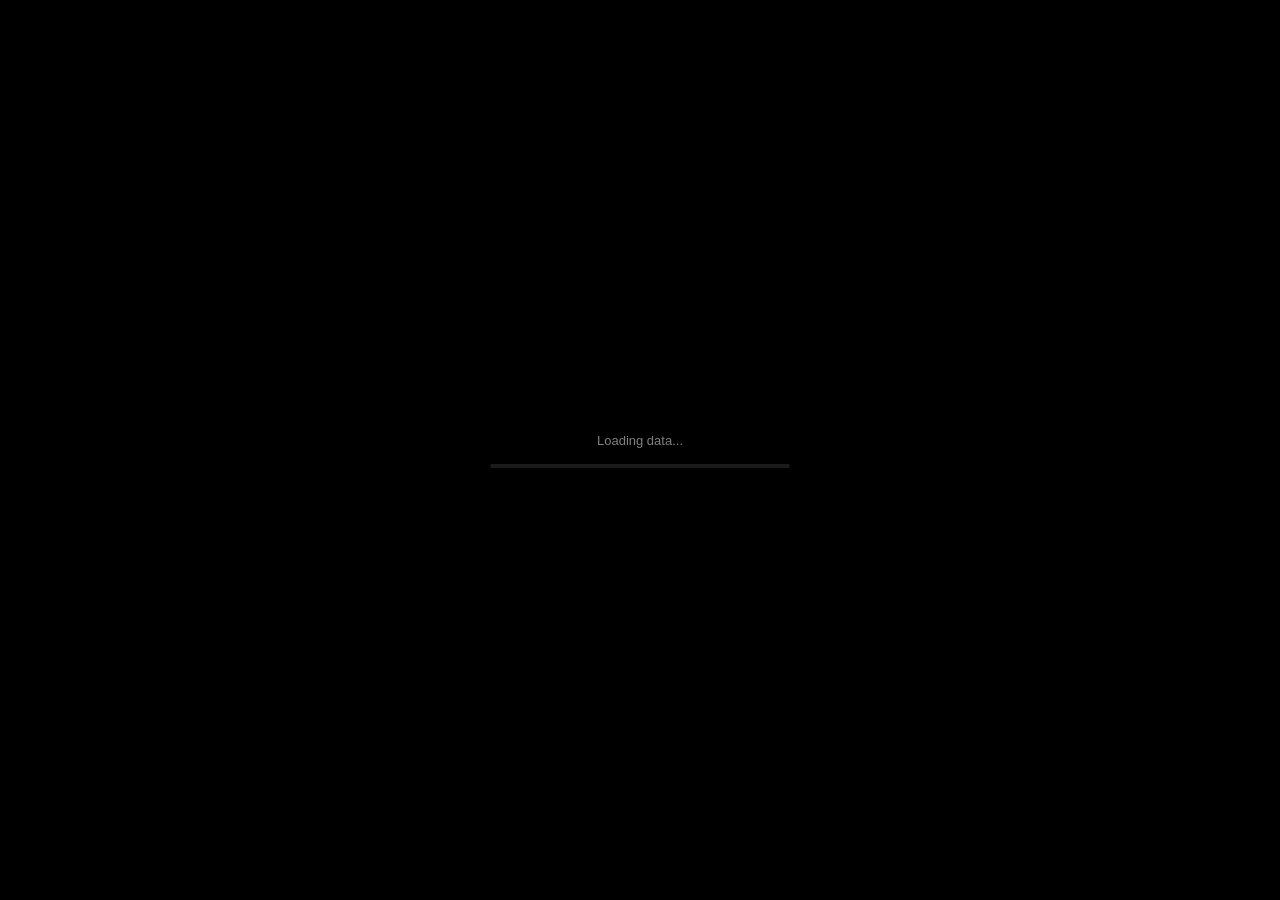
==== viewer/index.html @ 433f6878 "v1.1.0: Time-based playhead, toggle controls, and recording overhaul - Convert frame-based animation" ====
<!DOCTYPE html>
<!--
  Neural scRNAseq Viewer — Three.js WebGL UMAP Warp Visualization
  ================================================================

  PURPOSE
    Interactive 3D viewer for ~45K-cell neural scRNAseq data. Points are rendered
    as additive-blended glowing light sources on black. The UMAP embedding
    continuously warps by interpolating between Procrustes-aligned keyframes
    computed at different n_neighbors values (5..150).

  DATA FILES (loaded via fetch, served by local HTTP server)
    metadata.json    - n_cells, n_frames, nn_labels[], cell_types[], unique_types[],
                       palette{}, gene_names[], metadata_cols{} with per-column:
                       {label, values[], unique[]} for cell_type, seurat_clusters,
                       orig.ident, region, subgroup
    frames.bin       - Float32: nFrames * nCells * 3 (all ping-pong animation frames)
    colors.bin       - Float32: nCells * 3 RGB (original cell_type palette)
    gene_index.json  - {gene: [byte_offset, byte_length]} into expression.bin
    gene_ranks.json  - {gene: rank} sorted by total expression (1=highest)
    expression.bin   - Uint8: 28134 genes * 45386 cells, fetched on demand via
                       HTTP Range requests

  ARCHITECTURE (JS module, ~1100 lines)
    Loading        - Sequential fetch with progress bar
    Scene          - THREE.Scene, PerspectiveCamera, WebGLRenderer (ACESFilmic)
    OrbitControls  - Rotation + zoom only (enablePan=false, target at origin)
    Bloom          - UnrealBloomPass (strength 1.5, radius 0.4, threshold 0.2)
    Trail system   - Render target ping-pong: fade old + composite new via max()
    Point cloud    - BufferGeometry with custom ShaderMaterial:
                     Attributes: position(3), aColor(3), aSize(1)
                     Uniforms: uSize, uBrightness
                     Blending: Additive, transparent, no depth write
                     Fragment: radial falloff with pow(1-d*d, 1.5)
    Color system   - activeColors[] computed from activeColorCol + palette
                     Overridden by gene expression colormap/brightness mode
                     Legend toggles hide categories (size=0)
                     Filter checkboxes hide cells per any metadata column
    Gene overlay   - On-demand Range fetch, cached. Three modes:
                     size (scale points), colormap (viridis/magma/plasma/inferno LUT),
                     intensity (dim base colors). Scaling: linear/log/quantile +
                     intensity gamma slider. Colorbar shown for colormap mode
    Autocomplete   - Matches sorted by expression rank from gene_ranks.json
                     Shows rank annotation like "#42/28134"
    Animation      - Master timeline with configurable loop duration (seconds).
                     All loopable behaviors (morph, 360, gradient) derive state
                     from normalized timeline position (0–1). Speed multiplier
                     scales timeline advancement.
    Morph toggle   - Toggleable n_neighbors keyframe animation synced to timeline
    360 rotation   - Toggleable Rodrigues rotation around camera's current up vector
    Recording      - Time-based with configurable FPS (24/30/60/120).
                     Frame export (PNG zip) or WebM. Resolution override.
                     Auto-stops after N loops of the master timeline.

  UI LAYOUT
    Top center     - n_neighbors label
    Left panel     - "scAnimator / v1.1.0" header, then:
                     Color By dropdown, Filter section (column selector + checkboxes),
                     Gene Expression (autocomplete + mapping + colormap selectors),
                     Sliders: brightness, bloom, point size, trail length
    Right          - Legend (click to toggle categories)
    Bottom center  - Two-row control bar:
                     Row 1: Play/Pause, time playhead slider, time display, speed
                     Row 2: Morph toggle, 360 toggle | FPS, duration, loops |
                            Square, Legend, format, resolution, Record
    Bottom right   - Reset view, Hide UI, Fullscreen, FPS counter

  KNOWN QUIRKS
    - build_viewer.py has an EMBEDDED copy of this HTML that may be stale.
      This file (viewer/index.html) is the canonical live version.
    - gene_ranks.json is generated by a separate one-off script, not build_viewer.py
-->
<html lang="en">
<head>
<meta charset="utf-8">
<title>Neural scRNAseq - UMAP Warp</title>
<style>
  * { margin: 0; padding: 0; box-sizing: border-box; }
  body { background: #000; overflow: hidden; font-family: 'Segoe UI', sans-serif; color: #fff; }
  canvas { display: block; }

  #loading {
    position: fixed; inset: 0; background: #000; display: flex;
    align-items: center; justify-content: center; z-index: 999;
    flex-direction: column; gap: 16px;
  }
  #loading .bar { width: 300px; height: 4px; background: rgba(255,255,255,0.1); border-radius: 2px; }
  #loading .fill { height: 100%; background: #888; border-radius: 2px; width: 0%; transition: width 0.3s; }
  #loading .msg { font-size: 13px; opacity: 0.5; }

  #param-label {
    position: absolute; top: 12px; left: 50%; transform: translateX(-50%);
    font-size: 14px; opacity: 0.6; z-index: 10; pointer-events: none;
    letter-spacing: 0.5px;
  }

  #panel {
    position: absolute; top: 16px; left: 24px; z-index: 10;
    background: rgba(255,255,255,0.05);
    border: 1px solid rgba(255,255,255,0.1);
    border-radius: 8px;
    padding: 16px 20px;
    min-width: 240px;
    max-height: calc(100vh - 80px);
    overflow-y: auto;
    pointer-events: auto;
  }
  #panel h3 {
    font-size: 15px; font-weight: 600;
    letter-spacing: 1.5px; opacity: 0.7; margin-bottom: 2px;
  }
  #panel .panel-subtitle {
    font-size: 12px; opacity: 0.25; letter-spacing: 1px; margin-bottom: 12px;
  }
  .panel-group { margin-bottom: 12px; }
  .panel-group:last-child { margin-bottom: 0; }
  .panel-group-header {
    display: flex; align-items: center; justify-content: space-between;
    cursor: pointer; user-select: none; padding: 4px 0;
    border-bottom: 1px solid rgba(255,255,255,0.25); margin-bottom: 8px;
  }
  .panel-group-header:hover { opacity: 0.9; }
  .panel-group-title {
    font-size: 11px; opacity: 0.5; text-transform: uppercase;
    letter-spacing: 1px;
  }
  .panel-group-arrow {
    font-size: 9px; opacity: 0.35; transition: transform 0.2s;
  }
  .panel-group.collapsed .panel-group-arrow { transform: rotate(-90deg); }
  .panel-group.collapsed .panel-group-body { display: none; }
  .panel-group-body { }
  .panel-section { margin-bottom: 16px; }
  .panel-section:last-child { margin-bottom: 0; }
  .panel-label {
    font-size: 11px; opacity: 0.5; text-transform: uppercase;
    letter-spacing: 1px; margin-bottom: 6px;
  }
  .panel-slider { width: 100%; accent-color: #888; margin-top: 4px; }
  .slider-value { font-size: 12px; opacity: 0.6; text-align: right; margin-top: 2px; }

  .panel-select {
    width: 100%; padding: 5px 8px; font-size: 12px;
    background: rgba(255,255,255,0.08); border: 1px solid rgba(255,255,255,0.15);
    border-radius: 4px; color: #fff; outline: none;
  }
  .panel-select option { background: #111; }

  .gene-input-wrap { position: relative; }
  .gene-input-wrap input {
    width: 100%; padding: 6px 8px; font-size: 13px;
    background: rgba(255,255,255,0.08); border: 1px solid rgba(255,255,255,0.15);
    border-radius: 4px; color: #fff; outline: none;
  }
  .gene-input-wrap input::placeholder { color: rgba(255,255,255,0.3); }
  .gene-input-wrap input:focus { border-color: rgba(255,255,255,0.4); }
  #gene-dropdown {
    position: absolute; top: 100%; left: 0; right: 0;
    background: rgba(20,20,20,0.95); border: 1px solid rgba(255,255,255,0.15);
    border-radius: 0 0 4px 4px; max-height: 200px; overflow-y: auto;
    display: none; z-index: 100;
  }
  #gene-dropdown .gene-option { padding: 5px 8px; font-size: 12px; cursor: pointer; }
  #gene-dropdown .gene-option:hover { background: rgba(255,255,255,0.1); }
  #gene-dropdown .gene-option.highlighted { background: rgba(255,255,255,0.15); }
  .gene-mapping-select {
    width: 100%; margin-top: 6px; padding: 4px 6px; font-size: 12px;
    background: rgba(255,255,255,0.08); border: 1px solid rgba(255,255,255,0.15);
    border-radius: 4px; color: #fff; outline: none;
  }
  .gene-mapping-select option { background: #111; }
  .gene-status { font-size: 11px; opacity: 0.5; margin-top: 4px; min-height: 1em; }
  .btn-clear {
    font-size: 11px; background: rgba(255,255,255,0.08);
    border: 1px solid rgba(255,255,255,0.15); border-radius: 3px;
    color: #fff; padding: 2px 8px; cursor: pointer; margin-top: 4px;
  }

  #filter-checkboxes {
    max-height: 160px; overflow-y: auto; margin-top: 6px;
  }
  .filter-cb-row {
    display: flex; align-items: center; gap: 6px;
    font-size: 12px; padding: 1px 0; cursor: pointer; user-select: none;
  }
  .filter-cb-row input { accent-color: #888; margin: 0; cursor: pointer; }
  .filter-btns { display: flex; gap: 8px; margin-top: 4px; }
  .filter-btns button {
    font-size: 10px; background: rgba(255,255,255,0.06);
    border: 1px solid rgba(255,255,255,0.12); border-radius: 3px;
    color: rgba(255,255,255,0.5); padding: 2px 8px; cursor: pointer;
  }
  .filter-btns button:hover { background: rgba(255,255,255,0.12); color: #fff; }

  #rec-indicator {
    position: absolute; top: 16px; left: 50%; transform: translateX(-50%);
    background: rgba(200,30,30,0.85); padding: 8px 20px; border-radius: 6px;
    font-size: 14px; font-weight: 600; letter-spacing: 1px;
    display: none; z-index: 20;
    animation: rec-pulse 1s ease-in-out infinite;
  }
  @keyframes rec-pulse { 0%, 100% { opacity: 1; } 50% { opacity: 0.5; } }

  #controls {
    position: absolute; bottom: 16px; left: 50%; transform: translateX(-50%);
    display: flex; flex-direction: column; align-items: center; gap: 6px; z-index: 10;
  }
  .ctrl-row {
    display: flex; align-items: center; gap: 8px; width: 100%;
    justify-content: center;
  }
  #controls button {
    background: rgba(255,255,255,0.1); border: 1px solid rgba(255,255,255,0.2);
    color: #fff; padding: 5px 12px; cursor: pointer; border-radius: 4px;
    font-size: 12px; white-space: nowrap;
  }
  #controls button:hover { background: rgba(255,255,255,0.2); }
  #controls button.recording { background: rgba(200,30,30,0.4); border-color: rgba(200,30,30,0.6); }
  #controls button.active { background: rgba(80,160,255,0.25); border-color: rgba(80,160,255,0.5); }
  #slider { width: 480px; accent-color: #888; }
  .ctrl-sep {
    width: 1px; height: 18px; background: rgba(255,255,255,0.15); flex-shrink: 0;
  }
  .ctrl-select {
    background: rgba(0,0,0,0.5); color: #ccc;
    border: 1px solid rgba(255,255,255,0.15); border-radius: 4px;
    padding: 3px 6px; font-size: 11px; cursor: pointer; outline: none;
  }
  .ctrl-select option { background: #111; }
  .ctrl-label {
    font-size: 11px; opacity: 0.5; white-space: nowrap; user-select: none;
  }
  .ctrl-input {
    background: rgba(0,0,0,0.5); color: #ccc;
    border: 1px solid rgba(255,255,255,0.15); border-radius: 4px;
    padding: 3px 6px; font-size: 11px; outline: none; width: 48px;
    text-align: center; -moz-appearance: textfield;
  }
  .ctrl-input::-webkit-inner-spin-button,
  .ctrl-input::-webkit-outer-spin-button { -webkit-appearance: none; margin: 0; }
  .ctrl-input:focus { border-color: rgba(255,255,255,0.4); }
  .ctrl-cb {
    display: flex; align-items: center; gap: 3px;
    font-size: 11px; opacity: 0.7; cursor: pointer; user-select: none; white-space: nowrap;
  }
  .ctrl-cb input { accent-color: #888; margin: 0; cursor: pointer; }
  #playhead-time {
    font-size: 11px; opacity: 0.5; font-family: monospace; min-width: 36px;
    text-align: right; user-select: none;
  }

  #fps-counter {
    position: absolute; bottom: 8px; right: 12px; z-index: 10;
    font-size: 10px; opacity: 0.25; font-family: monospace;
    pointer-events: none;
  }

  #util-buttons {
    position: absolute; bottom: 24px; right: 16px; z-index: 30;
    display: flex; gap: 6px;
  }
  #util-buttons button {
    background: rgba(255,255,255,0.1); border: 1px solid rgba(255,255,255,0.2);
    color: rgba(255,255,255,0.6); padding: 5px 8px; cursor: pointer;
    border-radius: 4px; font-size: 15px; line-height: 1;
  }
  #util-buttons button:hover { background: rgba(255,255,255,0.2); color: #fff; }

  #legend {
    position: absolute; top: 16px; right: 24px; z-index: 10;
    font-size: 11px; line-height: 1.6;
    max-height: calc(100vh - 80px); overflow-y: auto;
  }
  .legend-item {
    display: flex; align-items: center; gap: 6px;
    cursor: pointer; user-select: none; padding: 1px 0;
    transition: opacity 0.2s;
  }
  .legend-item:hover { opacity: 0.8; }
  .legend-item.disabled { opacity: 0.3; text-decoration: line-through; }
  .legend-dot {
    width: 8px; height: 8px; border-radius: 50%;
    box-shadow: 0 0 4px 1px currentColor; flex-shrink: 0;
  }
  .legend-item.disabled .legend-dot { box-shadow: none; }

  #gene-colorbar {
    position: absolute; bottom: 70px; right: 24px; z-index: 10;
    display: none; text-align: center;
  }
  #gene-colorbar canvas { border-radius: 3px; }
  #gene-colorbar .cb-labels {
    display: flex; justify-content: space-between; font-size: 10px; opacity: 0.5; margin-top: 2px;
  }
  #gene-colorbar .cb-title { font-size: 11px; opacity: 0.6; margin-bottom: 3px; }

  #gene-loading-overlay {
    position: fixed; inset: 0; z-index: 500;
    display: none; align-items: center; justify-content: center;
    background: rgba(0,0,0,0.5);
    pointer-events: none;
  }
  #gene-loading-overlay .gene-loading-msg {
    font-size: 18px; opacity: 0.85; letter-spacing: 0.5px;
    text-align: center;
  }

  /* Scrollbar styling for panel */
  #panel::-webkit-scrollbar, #filter-checkboxes::-webkit-scrollbar { width: 4px; }
  #panel::-webkit-scrollbar-thumb, #filter-checkboxes::-webkit-scrollbar-thumb {
    background: rgba(255,255,255,0.15); border-radius: 2px;
  }
</style>
</head>
<body>

<div id="loading">
  <div class="msg" id="load-msg">Loading data...</div>
  <div class="bar"><div class="fill" id="load-fill"></div></div>
</div>

<div id="gene-loading-overlay"><div class="gene-loading-msg">Loading...</div></div>

<div id="param-label">n_neighbors ~ 5</div>

<div id="rec-indicator">REC</div>

<div id="panel" style="display:none">
  <h3>scAnimator</h3>
  <div class="panel-subtitle">v1.1.0</div>

  <div class="panel-group collapsed">
    <div class="panel-group-header" data-toggle="group">
      <span class="panel-group-title">Color By</span>
      <span class="panel-group-arrow">&#9660;</span>
    </div>
    <div class="panel-group-body">
      <select class="panel-select" id="color-by"></select>
      <input type="color" id="solid-color" value="#ffffff" style="display:none;width:100%;height:24px;border:1px solid rgba(255,255,255,0.15);border-radius:4px;background:transparent;cursor:pointer;padding:0">
      <select class="panel-select" id="gradient-cmap" style="display:none;margin-top:4px"></select>
    </div>
  </div>

  <div class="panel-group collapsed">
    <div class="panel-group-header" data-toggle="group">
      <span class="panel-group-title">Filter</span>
      <span class="panel-group-arrow">&#9660;</span>
    </div>
    <div class="panel-group-body">
      <select class="panel-select" id="filter-col"></select>
      <div id="filter-checkboxes"></div>
      <div class="filter-btns">
        <button id="filter-all">All</button>
        <button id="filter-none">None</button>
        <button id="filter-invert">Invert</button>
      </div>
    </div>
  </div>

  <div class="panel-group collapsed">
    <div class="panel-group-header" data-toggle="group">
      <span class="panel-group-title">Gene Expression</span>
      <span class="panel-group-arrow">&#9660;</span>
    </div>
    <div class="panel-group-body">
      <div class="gene-input-wrap">
        <input type="text" id="gene-input" placeholder="Type gene symbol..." autocomplete="off">
        <div id="gene-dropdown"></div>
      </div>
      <select class="gene-mapping-select" id="gene-mapping">
        <option value="size">Map to: Point Size</option>
        <option value="colormap">Map to: Colormap</option>
        <option value="intensity">Map to: Intensity</option>
      </select>
      <select class="gene-mapping-select" id="gene-colormap" style="margin-top:4px;display:none">
        <option value="viridis">Viridis</option>
        <option value="magma">Magma</option>
        <option value="plasma">Plasma</option>
        <option value="inferno">Inferno</option>
      </select>
      <div style="margin-top:6px">
        <div class="panel-label">Expression Scale</div>
        <select class="gene-mapping-select" id="gene-scale">
          <option value="linear">Linear</option>
          <option value="log">Log</option>
          <option value="quantile">Quantile</option>
        </select>
      </div>
      <div style="margin-top:6px">
        <div class="panel-label">Expression Intensity</div>
        <input type="range" class="panel-slider" id="gene-intensity" min="0.2" max="3.0" step="0.1" value="1.0">
        <div class="slider-value" id="gene-intensity-val">1.0</div>
      </div>
      <div class="gene-status" id="gene-status"></div>
      <button class="btn-clear" id="gene-clear">Clear gene</button>
    </div>
  </div>

  <div class="panel-group collapsed">
    <div class="panel-group-header" data-toggle="group">
      <span class="panel-group-title">Render Settings</span>
      <span class="panel-group-arrow">&#9660;</span>
    </div>
    <div class="panel-group-body">
      <div class="panel-section">
        <div class="panel-label">Point Intensity</div>
        <input type="range" class="panel-slider" id="brightness" min="0.05" max="1.0" step="0.05" value="1.0">
        <div class="slider-value" id="brightness-val">1.0</div>
      </div>
      <div class="panel-section">
        <div class="panel-label">Bloom Strength</div>
        <input type="range" class="panel-slider" id="bloom-strength" min="0.0" max="4.0" step="0.1" value="0.0">
        <div class="slider-value" id="bloom-val">0.0</div>
      </div>
      <div class="panel-section">
        <div class="panel-label">Point Size</div>
        <input type="range" class="panel-slider" id="point-size" min="2" max="40" step="1" value="2">
        <div class="slider-value" id="size-val">2</div>
      </div>
      <div class="panel-section">
        <div class="panel-label">Persistence</div>
        <input type="range" class="panel-slider" id="decay-time" min="0" max="100" step="1" value="0">
        <div class="slider-value" id="decay-val">Off</div>
      </div>
      <div class="panel-section">
        <div class="panel-label">Depth of Field</div>
        <input type="range" class="panel-slider" id="dof-amount" min="0" max="100" step="1" value="0">
        <div class="slider-value" id="dof-val">Off</div>
      </div>
      <div class="panel-section">
        <div class="panel-label">Tracer Length</div>
        <input type="range" class="panel-slider" id="tracer-length" min="0" max="180" step="1" value="0">
        <div class="slider-value" id="tracer-val">Off</div>
      </div>
    </div>
  </div>
</div>

<div id="legend" style="display:none"></div>

<div id="gene-colorbar" style="display:none">
  <div class="cb-title" id="cb-title"></div>
  <canvas id="cb-canvas" width="180" height="12"></canvas>
  <div class="cb-labels"><span>0</span><span>max</span></div>
</div>

<div id="fps-counter">-- fps</div>

<div id="controls" style="display:none">
  <!-- Row 1: Playback -->
  <div class="ctrl-row">
    <button id="btn-play">Pause</button>
    <input type="range" id="slider" min="0" max="1000" value="0" step="1">
    <span id="playhead-time">0.0s</span>
    <button id="btn-speed" title="Cycle speed">1x</button>
  </div>
  <!-- Row 2: Toggles | Recording settings -->
  <div class="ctrl-row">
    <button id="btn-morph" title="Toggle n_neighbors morph animation">Morph</button>
    <button id="btn-rotate" title="Toggle 360 rotation">360</button>
    <div class="ctrl-sep"></div>
    <select id="rec-fps" class="ctrl-select" title="Recording frame rate">
      <option value="24">24 fps</option>
      <option value="30" selected>30 fps</option>
      <option value="60">60 fps</option>
      <option value="120">120 fps</option>
    </select>
    <label class="ctrl-label">Duration</label>
    <input type="number" id="rec-duration" class="ctrl-input" value="30" min="1" max="600" title="Loop duration in seconds">
    <label class="ctrl-label">s</label>
    <input type="number" id="rec-loops" class="ctrl-input" value="1" min="1" max="99" title="Number of loops per duration">
    <label class="ctrl-label">loops</label>
    <div class="ctrl-sep"></div>
    <label class="ctrl-cb"><input type="checkbox" id="rec-square" checked> Square</label>
    <label class="ctrl-cb"><input type="checkbox" id="rec-hud" checked> Legend</label>
    <select id="rec-res" class="ctrl-select">
      <option value="native">Native</option>
      <option value="2k">2K</option>
      <option value="4k">4K</option>
    </select>
    <button id="btn-record">Record</button>
  </div>
</div>

<div id="util-buttons" style="display:none">
  <button id="btn-reset-view" title="Reset view">&#x21BA;</button>
  <button id="btn-hide-ui" title="Toggle UI">&#128065;</button>
  <button id="btn-fullscreen" title="Toggle fullscreen">&#x26F6;</button>
</div>

<script src="https://cdn.jsdelivr.net/npm/jszip@3.10.1/dist/jszip.min.js"></script>
<script type="importmap">
{
  "imports": {
    "three": "https://cdn.jsdelivr.net/npm/three@0.170.0/build/three.module.js",
    "three/addons/": "https://cdn.jsdelivr.net/npm/three@0.170.0/examples/jsm/"
  }
}
</script>

<script type="module">
import * as THREE from 'three';
import { OrbitControls } from 'three/addons/controls/OrbitControls.js';
import { EffectComposer } from 'three/addons/postprocessing/EffectComposer.js';
import { RenderPass } from 'three/addons/postprocessing/RenderPass.js';
import { UnrealBloomPass } from 'three/addons/postprocessing/UnrealBloomPass.js';
import { BokehPass } from 'three/addons/postprocessing/BokehPass.js';

// ── Colormaps (256-step LUTs) ──
function buildLUT(stops) {
  // stops: array of [position, [r,g,b]] with position 0..1
  const lut = new Float32Array(256 * 3);
  for (let i = 0; i < 256; i++) {
    const t = i / 255;
    let s0 = stops[0], s1 = stops[stops.length - 1];
    for (let j = 0; j < stops.length - 1; j++) {
      if (t >= stops[j][0] && t <= stops[j + 1][0]) { s0 = stops[j]; s1 = stops[j + 1]; break; }
    }
    const f = s0[0] === s1[0] ? 0 : (t - s0[0]) / (s1[0] - s0[0]);
    lut[i * 3]     = s0[1][0] + (s1[1][0] - s0[1][0]) * f;
    lut[i * 3 + 1] = s0[1][1] + (s1[1][1] - s0[1][1]) * f;
    lut[i * 3 + 2] = s0[1][2] + (s1[1][2] - s0[1][2]) * f;
  }
  return lut;
}

const COLORMAPS = {
  viridis: buildLUT([
    [0, [0.267, 0.004, 0.329]], [0.13, [0.283, 0.141, 0.458]], [0.25, [0.254, 0.265, 0.530]],
    [0.38, [0.207, 0.372, 0.553]], [0.5, [0.164, 0.471, 0.558]], [0.63, [0.128, 0.567, 0.551]],
    [0.75, [0.135, 0.659, 0.518]], [0.88, [0.327, 0.774, 0.407]], [1, [0.993, 0.906, 0.144]],
  ]),
  magma: buildLUT([
    [0, [0.001, 0.0, 0.014]], [0.13, [0.099, 0.045, 0.264]], [0.25, [0.270, 0.060, 0.480]],
    [0.38, [0.449, 0.078, 0.510]], [0.5, [0.630, 0.130, 0.450]], [0.63, [0.810, 0.230, 0.330]],
    [0.75, [0.930, 0.380, 0.270]], [0.88, [0.982, 0.594, 0.401]], [1, [0.987, 0.991, 0.749]],
  ]),
  plasma: buildLUT([
    [0, [0.050, 0.030, 0.528]], [0.13, [0.246, 0.014, 0.636]], [0.25, [0.418, 0.001, 0.658]],
    [0.38, [0.576, 0.037, 0.595]], [0.5, [0.718, 0.120, 0.478]], [0.63, [0.835, 0.223, 0.340]],
    [0.75, [0.925, 0.362, 0.200]], [0.88, [0.976, 0.549, 0.040]], [1, [0.940, 0.975, 0.131]],
  ]),
  inferno: buildLUT([
    [0, [0.001, 0.0, 0.014]], [0.13, [0.088, 0.044, 0.290]], [0.25, [0.258, 0.039, 0.406]],
    [0.38, [0.416, 0.056, 0.364]], [0.5, [0.578, 0.148, 0.276]], [0.63, [0.735, 0.267, 0.173]],
    [0.75, [0.865, 0.420, 0.065]], [0.88, [0.954, 0.620, 0.026]], [1, [0.988, 0.998, 0.645]],
  ]),
  rainbow: buildLUT([
    [0, [1,0,0]], [0.17, [1,1,0]], [0.33, [0,1,0]], [0.5, [0,1,1]],
    [0.67, [0,0,1]], [0.83, [1,0,1]], [1, [1,0,0]],
  ]),
  turbo: buildLUT([
    [0, [0.19, 0.07, 0.23]], [0.07, [0.25, 0.14, 0.55]], [0.15, [0.16, 0.34, 0.90]],
    [0.22, [0.09, 0.53, 0.97]], [0.30, [0.13, 0.70, 0.82]], [0.37, [0.26, 0.82, 0.56]],
    [0.45, [0.47, 0.90, 0.30]], [0.52, [0.67, 0.93, 0.17]], [0.60, [0.84, 0.89, 0.13]],
    [0.67, [0.96, 0.79, 0.15]], [0.75, [1.0, 0.62, 0.11]], [0.82, [0.97, 0.43, 0.07]],
    [0.90, [0.85, 0.24, 0.04]], [1, [0.53, 0.13, 0.03]],
  ]),
  coolwarm: buildLUT([
    [0, [0.23, 0.30, 0.75]], [0.25, [0.55, 0.65, 0.95]], [0.5, [0.97, 0.97, 0.97]],
    [0.75, [0.95, 0.55, 0.45]], [1, [0.71, 0.02, 0.15]],
  ]),
};

// ── Categorical palettes ──
// Large palette for up to 30+ categories: Tableau20 + extras
const CATEGORY_PALETTE = [
  [0.122,0.467,0.706],[1.0,0.498,0.055],[0.173,0.627,0.173],[0.839,0.153,0.157],
  [0.580,0.404,0.741],[0.549,0.337,0.294],[0.890,0.467,0.761],[0.498,0.498,0.498],
  [0.737,0.741,0.133],[0.090,0.745,0.812],[0.682,0.780,0.910],[1.0,0.733,0.471],
  [0.596,0.875,0.541],[1.0,0.596,0.588],[0.773,0.690,0.835],[0.769,0.612,0.580],
  [0.969,0.714,0.824],[0.780,0.780,0.780],[0.859,0.859,0.553],[0.620,0.855,0.898],
  [0.400,0.761,0.647],[0.988,0.553,0.384],[0.553,0.627,0.796],[0.906,0.541,0.765],
  [0.651,0.847,0.329],[1.0,0.851,0.184],[0.529,0.808,0.922],[0.953,0.400,0.400],
  [0.400,0.400,0.800],[0.800,0.600,0.200],
];

function generatePalette(uniqueVals) {
  const pal = {};
  for (let i = 0; i < uniqueVals.length; i++) {
    pal[uniqueVals[i]] = CATEGORY_PALETTE[i % CATEGORY_PALETTE.length];
  }
  return pal;
}

// ── Load external data ──
const loadFill = document.getElementById('load-fill');
const loadMsg = document.getElementById('load-msg');

function progress(pct, msg) {
  loadFill.style.width = pct + '%';
  loadMsg.textContent = msg;
}

progress(5, 'Loading metadata...');
const META = await (await fetch('metadata.json')).json();
const nCells = META.n_cells;
const nFrames = META.n_frames;

progress(15, 'Loading frames...');
const framesBuf = await (await fetch('frames.bin')).arrayBuffer();
const allFrames = new Float32Array(framesBuf);
const frameSize = nCells * 3;
const frames = [];
for (let i = 0; i < nFrames; i++) {
  frames.push(allFrames.subarray(i * frameSize, (i + 1) * frameSize));
}

progress(60, 'Loading colors...');
const colorsBuf = await (await fetch('colors.bin')).arrayBuffer();
const baseColorsOriginal = new Float32Array(colorsBuf);

progress(70, 'Loading gene index...');
const geneIndex = await (await fetch('gene_index.json')).json();

progress(75, 'Loading gene ranks...');
let geneRanks = {};
try { geneRanks = await (await fetch('gene_ranks.json')).json(); } catch(e) {}
const totalGenes = Object.keys(geneRanks).length || 1;

progress(80, 'Initializing viewer...');

// ── Color-by state ──
const metaCols = META.metadata_cols;
const colKeys = Object.keys(metaCols);
let activeColorCol = 'cell_type';

// Precompute palettes for each metadata column
const colPalettes = {};
colPalettes['cell_type'] = META.palette; // use original palette
for (const key of colKeys) {
  if (key === 'cell_type') continue;
  colPalettes[key] = generatePalette(metaCols[key].unique);
}

// Current working colors (modified by color-by, gene, filter)
const activeColors = new Float32Array(nCells * 3);

function applySolidColor() {
  const hex = document.getElementById('solid-color').value;
  const r = parseInt(hex.slice(1, 3), 16) / 255;
  const g = parseInt(hex.slice(3, 5), 16) / 255;
  const b = parseInt(hex.slice(5, 7), 16) / 255;
  for (let i = 0; i < nCells; i++) {
    activeColors[i * 3]     = r;
    activeColors[i * 3 + 1] = g;
    activeColors[i * 3 + 2] = b;
  }
}

function computeBaseColors() {
  const col = metaCols[activeColorCol];
  const pal = colPalettes[activeColorCol];
  for (let i = 0; i < nCells; i++) {
    const cat = col.values[i];
    const rgb = pal[cat] || [0.5, 0.5, 0.5];
    activeColors[i * 3]     = rgb[0];
    activeColors[i * 3 + 1] = rgb[1];
    activeColors[i * 3 + 2] = rgb[2];
  }
}

computeBaseColors();

// ── Filter state ──
let filterCol = colKeys[0];
const filterVisible = {};
for (const key of colKeys) {
  filterVisible[key] = {};
  for (const v of metaCols[key].unique) filterVisible[key][v] = true;
}

function isCellFiltered(i) {
  // Check all filter columns
  for (const key of colKeys) {
    const val = metaCols[key].values[i];
    if (!filterVisible[key][val]) return true;
  }
  return false;
}

// ── Scene ──
const scene = new THREE.Scene();
scene.background = new THREE.Color(0x000000);

const camera = new THREE.PerspectiveCamera(60, innerWidth / innerHeight, 0.1, 200);
camera.position.set(0, 0, 14);

const renderer = new THREE.WebGLRenderer({ antialias: true, preserveDrawingBuffer: true });
renderer.setSize(innerWidth, innerHeight);
renderer.setPixelRatio(Math.min(devicePixelRatio, 2));
renderer.toneMapping = THREE.NoToneMapping;
renderer.getContext().drawingBufferColorSpace = 'srgb';
document.body.appendChild(renderer.domElement);

const orbitControls = new OrbitControls(camera, renderer.domElement);
orbitControls.enableDamping = true;
orbitControls.dampingFactor = 0.08;
orbitControls.rotateSpeed = 0.5;
orbitControls.minDistance = 0.5;
orbitControls.maxDistance = 100;
orbitControls.zoomSpeed = 2.0;
orbitControls.enablePan = false;
orbitControls.target.set(0, 0, 0);

// ── Bloom ──
const composerRT = new THREE.WebGLRenderTarget(innerWidth, innerHeight, {
  minFilter: THREE.LinearFilter, magFilter: THREE.LinearFilter,
  format: THREE.RGBAFormat, type: THREE.HalfFloatType,
});
const composer = new EffectComposer(renderer, composerRT);
composer.addPass(new RenderPass(scene, camera));
const bloom = new UnrealBloomPass(
  new THREE.Vector2(innerWidth, innerHeight), 0.0, 1.0, 0.1
);
composer.addPass(bloom);

// Patch bloom blur kernels to reduce square artifacts
// Default kernels [3,5,7,9,11] are too small — increase to [7,11,15,19,23]
const patchedKernels = [7, 11, 15, 19, 23];
for (let i = 0; i < bloom.separableBlurMaterials.length; i++) {
  const mat = bloom.separableBlurMaterials[i];
  const kr = patchedKernels[i];
  const coeffs = new Array(kr);
  for (let j = 0; j < kr; j++) {
    coeffs[j] = 0.39894 * Math.exp(-0.5 * j * j / (kr * kr)) / kr;
  }
  mat.defines['KERNEL_RADIUS'] = kr;
  mat.uniforms['gaussianCoefficients'].value = coeffs;
  mat.needsUpdate = true;
}

const bokeh = new BokehPass(scene, camera, {
  focus: 14.0, aperture: 0.0, maxblur: 0.1
});
bokeh.enabled = false;
composer.addPass(bokeh);
composer.renderToScreen = false;

// ── Trail accumulation ──
const rtParams = {
  minFilter: THREE.LinearFilter, magFilter: THREE.LinearFilter,
  format: THREE.RGBAFormat, type: THREE.HalfFloatType,
};
const pr = Math.min(devicePixelRatio, 2);
let trailA = new THREE.WebGLRenderTarget(innerWidth * pr, innerHeight * pr, rtParams);
let trailB = new THREE.WebGLRenderTarget(innerWidth * pr, innerHeight * pr, rtParams);

// Ring buffer for tracer hold frames
const MAX_TRACER_FRAMES = 180;
let tracerFrames = [];  // array of WebGLRenderTargets
let tracerHead = 0;     // write index
let tracerCount = 0;    // how many hold frames to keep (0 = off)

function ensureTracerFrames(count) {
  const w = innerWidth * pr, h = innerHeight * pr;
  while (tracerFrames.length < count) {
    tracerFrames.push(new THREE.WebGLRenderTarget(w, h, rtParams));
  }
}

const fsQuadGeo = new THREE.PlaneGeometry(2, 2);
const fadeMaterial = new THREE.ShaderMaterial({
  uniforms: { tOld: { value: null }, tNew: { value: null }, uFade: { value: 0.0 }, uDt: { value: 1.0/60.0 } },
  vertexShader: `varying vec2 vUv; void main() { vUv = uv; gl_Position = vec4(position.xy, 0.0, 1.0); }`,
  fragmentShader: `
    uniform sampler2D tOld; uniform sampler2D tNew; uniform float uFade; uniform float uDt;
    varying vec2 vUv;
    void main() {
      float fade = pow(uFade, uDt * 60.0);
      vec4 old = texture2D(tOld, vUv) * fade;
      vec4 nw = texture2D(tNew, vUv);
      gl_FragColor = max(old, nw);
    }
  `,
});
// Material for compositing tracer hold frames (max blend, no fade)
const maxBlendMaterial = new THREE.ShaderMaterial({
  uniforms: { tA: { value: null }, tB: { value: null } },
  vertexShader: `varying vec2 vUv; void main() { vUv = uv; gl_Position = vec4(position.xy, 0.0, 1.0); }`,
  fragmentShader: `
    uniform sampler2D tA; uniform sampler2D tB;
    varying vec2 vUv;
    void main() { gl_FragColor = max(texture2D(tA, vUv), texture2D(tB, vUv)); }
  `,
});
const fsQuad = new THREE.Mesh(fsQuadGeo, fadeMaterial);
const fsScene = new THREE.Scene(); fsScene.add(fsQuad);
const fsCamera = new THREE.OrthographicCamera(-1, 1, 1, -1, 0, 1);

const outputMaterial = new THREE.ShaderMaterial({
  uniforms: { tDiffuse: { value: null }, uExposure: { value: 1.2 } },
  vertexShader: `varying vec2 vUv; void main() { vUv = uv; gl_Position = vec4(position.xy, 0.0, 1.0); }`,
  fragmentShader: `
    uniform sampler2D tDiffuse; uniform float uExposure;
    varying vec2 vUv;
    // ACES filmic tone mapping (same curve as THREE.ACESFilmicToneMapping)
    vec3 ACESFilmic(vec3 x) {
      float a = 2.51, b = 0.03, c = 2.43, d = 0.59, e = 0.14;
      return clamp((x * (a * x + b)) / (x * (c * x + d) + e), 0.0, 1.0);
    }
    void main() {
      vec3 c = texture2D(tDiffuse, vUv).rgb * uExposure;
      gl_FragColor = vec4(ACESFilmic(c), 1.0);
    }
  `,
});
const outputQuad = new THREE.Mesh(fsQuadGeo.clone(), outputMaterial);
const outputScene = new THREE.Scene(); outputScene.add(outputQuad);
let trailFade = 0.0;  // actual fade value sent to shader (0–0.99)
let decaySlider = 0;  // raw slider value (0–100)

// ── Point cloud ──
const geometry = new THREE.BufferGeometry();
const positions = new Float32Array(nCells * 3);
const colorsArr = new Float32Array(nCells * 3);
const sizesArr = new Float32Array(nCells);
for (let i = 0; i < nCells * 3; i++) colorsArr[i] = activeColors[i];
sizesArr.fill(1.0);

geometry.setAttribute('position', new THREE.BufferAttribute(positions, 3));
geometry.setAttribute('aColor', new THREE.BufferAttribute(colorsArr, 3));
geometry.setAttribute('aSize', new THREE.BufferAttribute(sizesArr, 1));

let basePtSize = 2.0;

const material = new THREE.ShaderMaterial({
  transparent: true, depthWrite: false, blending: THREE.AdditiveBlending,
  uniforms: {
    uSize: { value: basePtSize * pr },
    uBrightness: { value: 1.0 },
  },
  vertexShader: `
    attribute vec3 aColor;
    attribute float aSize;
    varying vec3 vColor;
    varying float vAlpha;
    uniform float uSize;
    void main() {
      vColor = aColor;
      vAlpha = aSize;
      vec4 mvPos = modelViewMatrix * vec4(position, 1.0);
      gl_PointSize = uSize * aSize / -mvPos.z;
      gl_Position = projectionMatrix * mvPos;
    }
  `,
  fragmentShader: `
    varying vec3 vColor;
    varying float vAlpha;
    uniform float uBrightness;
    void main() {
      float d = length(gl_PointCoord - 0.5) * 2.0;
      if (d > 1.0) discard;
      float intensity = 1.0 - d * d;
      intensity = pow(intensity, 1.5);
      float glow = intensity * uBrightness;
      gl_FragColor = vec4(vColor * glow, glow * 0.85 * vAlpha);
    }
  `,
});

const pointsMesh = new THREE.Points(geometry, material);
scene.add(pointsMesh);

// ── Gene expression (fetched on demand) ──
let activeGene = null;
let activeGeneExpr = null;       // raw Uint8 expression (0-255)
let activeGeneScaled = null;     // scaled/normalized Float32 (0-1)
let geneMapping = 'size';
let geneColormapName = 'viridis';
let geneScaleMode = 'linear';
let geneIntensity = 1.0;
const geneCache = {};

// Compute scaled expression from raw Uint8 data based on current scale mode + intensity
function computeScaledExpression() {
  if (!activeGeneExpr) { activeGeneScaled = null; return; }
  const raw = activeGeneExpr;
  const n = raw.length;
  const scaled = new Float32Array(n);

  if (geneScaleMode === 'log') {
    // log1p scaling: log(1 + v) normalized to 0-1
    const logMax = Math.log1p(255);
    for (let i = 0; i < n; i++) {
      scaled[i] = Math.log1p(raw[i]) / logMax;
    }
  } else if (geneScaleMode === 'quantile') {
    // Rank-based: expressing cells mapped evenly across 0-1, zeros stay 0
    const expressing = [];
    for (let i = 0; i < n; i++) { if (raw[i] > 0) expressing.push(raw[i]); }
    expressing.sort((a, b) => a - b);
    // Build rank map: value -> quantile position
    const rankMap = new Map();
    for (let i = 0; i < expressing.length; i++) {
      rankMap.set(expressing[i], (i + 1) / expressing.length);
    }
    for (let i = 0; i < n; i++) {
      scaled[i] = raw[i] === 0 ? 0 : (rankMap.get(raw[i]) || 0);
    }
  } else {
    // Linear: simple 0-255 -> 0-1
    for (let i = 0; i < n; i++) {
      scaled[i] = raw[i] / 255;
    }
  }

  // Apply intensity as a power/gamma curve: values < 1 boost low expression, > 1 suppress it
  if (geneIntensity !== 1.0) {
    const gamma = 1.0 / geneIntensity;  // intensity > 1 = gamma < 1 = brighter low values
    for (let i = 0; i < n; i++) {
      if (scaled[i] > 0) scaled[i] = Math.pow(scaled[i], gamma);
    }
  }

  activeGeneScaled = scaled;
}

async function fetchGeneExpression(gene) {
  if (geneCache[gene]) return geneCache[gene];
  const info = geneIndex[gene];
  if (!info) return null;
  const [offset, length] = info;
  const resp = await fetch('expression.bin', {
    headers: { Range: `bytes=${offset}-${offset + length - 1}` }
  });
  const buf = await resp.arrayBuffer();
  let arr;
  if (resp.status === 206) {
    // Server honored Range request — buffer is exactly the slice we asked for
    arr = new Uint8Array(buf);
  } else {
    // Server returned full file (200) — slice manually
    arr = new Uint8Array(buf.slice(offset, offset + length));
  }
  geneCache[gene] = arr;
  return arr;
}

// ── Legend building (dynamic) ──
const legendEl = document.getElementById('legend');
let legendVisible = {}; // category -> bool for legend toggles

function buildLegend() {
  legendEl.innerHTML = '';
  legendVisible = {};
  if (activeColorCol === '__solid__' || activeColorCol === '__gradient__' || activeColorCol === '__gene_expression__') { legendEl.style.display = 'none'; return; }
  legendEl.style.display = '';
  const col = metaCols[activeColorCol];
  const pal = colPalettes[activeColorCol];

  // Count cells per category
  const counts = {};
  for (const v of col.unique) counts[v] = 0;
  for (let i = 0; i < nCells; i++) counts[col.values[i]]++;

  for (const cat of col.unique) {
    legendVisible[cat] = true;
    const rgb = pal[cat] || [0.5, 0.5, 0.5];
    const hex = '#' + rgb.map(v => Math.round(v * 255).toString(16).padStart(2, '0')).join('');
    const div = document.createElement('div');
    div.className = 'legend-item';
    div.innerHTML = `<span class="legend-dot" style="background:${hex};color:${hex}"></span>${cat} (${counts[cat]})`;
    div.addEventListener('click', () => {
      legendVisible[cat] = !legendVisible[cat];
      div.classList.toggle('disabled', !legendVisible[cat]);
      applyOverlay();
    });
    legendEl.appendChild(div);
  }
}

// ── Colorbar for gene expression ──
const colorbarEl = document.getElementById('gene-colorbar');
const cbCanvas = document.getElementById('cb-canvas');
const cbTitle = document.getElementById('cb-title');

function drawColorbar() {
  if (!activeGene || geneMapping !== 'colormap') {
    colorbarEl.style.display = 'none';
    return;
  }
  colorbarEl.style.display = '';
  cbTitle.textContent = activeGene;
  const ctx = cbCanvas.getContext('2d');
  const lut = COLORMAPS[geneColormapName];
  const w = cbCanvas.width, h = cbCanvas.height;
  for (let x = 0; x < w; x++) {
    const i = Math.round((x / (w - 1)) * 255);
    ctx.fillStyle = `rgb(${Math.round(lut[i*3]*255)},${Math.round(lut[i*3+1]*255)},${Math.round(lut[i*3+2]*255)})`;
    ctx.fillRect(x, 0, 1, h);
  }
}

// ── Apply colors, gene overlay, legend toggle, filter ──
function applyOverlay() {
  const colors = geometry.attributes.aColor.array;
  const sizes = geometry.attributes.aSize.array;
  const col = metaCols[activeColorCol] || null;

  // Start from base categorical colors
  for (let i = 0; i < nCells * 3; i++) colors[i] = activeColors[i];
  for (let i = 0; i < nCells; i++) sizes[i] = 1.0;

  // Gene expression overlay (uses pre-scaled 0-1 values)
  if (activeGene && activeGeneScaled) {
    if (geneMapping === 'colormap') {
      const lut = COLORMAPS[geneColormapName];
      for (let i = 0; i < nCells; i++) {
        const v = Math.round(activeGeneScaled[i] * 255);
        colors[i * 3]     = lut[v * 3];
        colors[i * 3 + 1] = lut[v * 3 + 1];
        colors[i * 3 + 2] = lut[v * 3 + 2];
      }
    } else if (geneMapping === 'intensity') {
      for (let i = 0; i < nCells; i++) {
        const e = 0.05 + activeGeneScaled[i] * 0.95;
        colors[i * 3]     = activeColors[i * 3] * e;
        colors[i * 3 + 1] = activeColors[i * 3 + 1] * e;
        colors[i * 3 + 2] = activeColors[i * 3 + 2] * e;
      }
    } else { // size
      for (let i = 0; i < nCells; i++) {
        sizes[i] = 0.1 + activeGeneScaled[i] * 1.9;
      }
    }
  }

  // Legend toggle (hide categories in the color-by column)
  if (activeColorCol.startsWith('__')) { /* no categories to toggle for special modes */ }
  else for (const cat of metaCols[activeColorCol].unique) {
    if (legendVisible[cat] === false) {
      for (let i = 0; i < nCells; i++) {
        if (col.values[i] === cat) {
          sizes[i] = 0;
          colors[i * 3] = 0; colors[i * 3 + 1] = 0; colors[i * 3 + 2] = 0;
        }
      }
    }
  }

  // Filter (hide cells that don't pass ANY filter column)
  for (let i = 0; i < nCells; i++) {
    if (isCellFiltered(i)) {
      sizes[i] = 0;
      colors[i * 3] = 0; colors[i * 3 + 1] = 0; colors[i * 3 + 2] = 0;
    }
  }

  geometry.attributes.aColor.needsUpdate = true;
  geometry.attributes.aSize.needsUpdate = true;
  drawColorbar();
}

const geneLoadingOverlay = document.getElementById('gene-loading-overlay');
const geneLoadingMsg = geneLoadingOverlay.querySelector('.gene-loading-msg');

async function selectGene(gene) {
  const status = document.getElementById('gene-status');
  status.textContent = 'Loading ' + gene + '...';
  geneLoadingMsg.textContent = 'Loading ' + gene + '...';
  geneLoadingOverlay.style.display = 'flex';
  try {
    const expr = await fetchGeneExpression(gene);
    if (!expr) {
      status.textContent = gene + ': not found';
      geneLoadingOverlay.style.display = 'none';
      return;
    }
    activeGene = gene;
    activeGeneExpr = expr;
    computeScaledExpression();
    let nonzero = 0;
    for (let i = 0; i < expr.length; i++) { if (expr[i] > 0) nonzero++; }
    status.textContent = `${gene}: ${nonzero}/${nCells} cells expressing`;
    // Auto-switch Color By to Gene Expression when in colormap mode
    if (geneMapping === 'colormap') {
      colorBySelect.value = '__gene_expression__';
      activeColorCol = '__gene_expression__';
      document.getElementById('solid-color').style.display = 'none';
      document.getElementById('gradient-cmap').style.display = 'none';
      buildLegend();
    }
    updateRenderLabels();
    applyOverlay();
  } catch (e) {
    status.textContent = gene + ': error loading';
    console.error('Gene fetch error:', e);
  }
  geneLoadingOverlay.style.display = 'none';
}

function clearGene() {
  activeGene = null;
  activeGeneExpr = null;
  activeGeneScaled = null;
  document.getElementById('gene-status').textContent = '';
  document.getElementById('gene-input').value = '';
  // Revert Color By if it was auto-switched to Gene Expression
  if (activeColorCol === '__gene_expression__') {
    activeColorCol = 'cell_type';
    colorBySelect.value = 'cell_type';
    computeBaseColors();
    buildLegend();
  }
  applyOverlay();
  updateRenderLabels();
}

// ── UI: Color By ──
const colorBySelect = document.getElementById('color-by');
for (const key of colKeys) {
  const opt = document.createElement('option');
  opt.value = key;
  opt.textContent = metaCols[key].label;
  if (key === 'cell_type') opt.selected = true;
  colorBySelect.appendChild(opt);
}

// Add special color mode options
for (const [val, label] of [['__gene_expression__', 'Gene Expression'], ['__solid__', 'Solid Color'], ['__gradient__', 'Gradient'], ['__gradient_cluster__', 'Gradient (Cluster)']]) {
  const opt = document.createElement('option');
  opt.value = val;
  opt.textContent = label;
  colorBySelect.appendChild(opt);
}

const solidColorInput = document.getElementById('solid-color');
const gradientCmapSelect = document.getElementById('gradient-cmap');
let gradientCmapName = 'rainbow';

// Populate gradient colormap dropdown
for (const name of Object.keys(COLORMAPS)) {
  const opt = document.createElement('option');
  opt.value = name;
  opt.textContent = name.charAt(0).toUpperCase() + name.slice(1);
  if (name === 'rainbow') opt.selected = true;
  gradientCmapSelect.appendChild(opt);
}
gradientCmapSelect.addEventListener('change', (e) => {
  gradientCmapName = e.target.value;
});

function isGradientMode() {
  return activeColorCol === '__gradient__' || activeColorCol === '__gradient_cluster__';
}

// Apply gradient colors for current animation time
// Sample LUT with linear interpolation at position 0–1
function sampleLUT(lut, p) {
  const pos = Math.max(0, Math.min(1, p)) * 255;
  const i0 = Math.floor(pos), i1 = Math.min(i0 + 1, 255);
  const f = pos - i0;
  return [
    lut[i0 * 3]     + (lut[i1 * 3]     - lut[i0 * 3])     * f,
    lut[i0 * 3 + 1] + (lut[i1 * 3 + 1] - lut[i0 * 3 + 1]) * f,
    lut[i0 * 3 + 2] + (lut[i1 * 3 + 2] - lut[i0 * 3 + 2]) * f,
  ];
}

function applyGradientColors() {
  const t = getTimelineT();  // 0–1 synced with master timeline
  const lut = COLORMAPS[gradientCmapName];
  // Ping-pong: 0→1→0 over one loop so start and end colors match
  const pp = t < 0.5 ? t * 2 : (1 - t) * 2;
  if (activeColorCol === '__gradient__') {
    // Uniform: all cells same color from LUT
    const [r, g, b] = sampleLUT(lut, pp);
    for (let i = 0; i < nCells; i++) {
      activeColors[i * 3]     = r;
      activeColors[i * 3 + 1] = g;
      activeColors[i * 3 + 2] = b;
    }
  } else {
    // Cluster: each cluster offset evenly, all shift together
    const col = metaCols[colKeys[0]]; // use first metadata column for clusters
    const cats = col.unique;
    const nCats = cats.length;
    const catIdx = {};
    for (let c = 0; c < nCats; c++) catIdx[cats[c]] = c;
    for (let i = 0; i < nCells; i++) {
      const offset = catIdx[col.values[i]] / nCats;
      // Each cluster ping-pongs at its own phase offset
      const raw = (t + offset) % 1.0;
      const p = raw < 0.5 ? raw * 2 : (1 - raw) * 2;
      const [r, g, b] = sampleLUT(lut, p);
      activeColors[i * 3]     = r;
      activeColors[i * 3 + 1] = g;
      activeColors[i * 3 + 2] = b;
    }
  }
}

colorBySelect.addEventListener('change', () => {
  activeColorCol = colorBySelect.value;
  const isSolid = activeColorCol === '__solid__';
  const isGrad = isGradientMode();
  const isGeneExpr = activeColorCol === '__gene_expression__';
  solidColorInput.style.display = isSolid ? '' : 'none';
  gradientCmapSelect.style.display = isGrad ? '' : 'none';
  if (isGeneExpr) { /* colors handled by applyOverlay gene section */ }
  else if (isSolid) applySolidColor();
  else if (isGrad) applyGradientColors();
  else computeBaseColors();
  buildLegend();
  applyOverlay();
});

solidColorInput.addEventListener('input', () => {
  if (activeColorCol === '__solid__') {
    applySolidColor();
    applyOverlay();
  }
});

// ── UI: Filter ──
const filterColSelect = document.getElementById('filter-col');
const filterCBContainer = document.getElementById('filter-checkboxes');

for (const key of colKeys) {
  const opt = document.createElement('option');
  opt.value = key;
  opt.textContent = metaCols[key].label;
  filterColSelect.appendChild(opt);
}

function buildFilterCheckboxes() {
  filterCBContainer.innerHTML = '';
  const key = filterColSelect.value;
  const col = metaCols[key];
  for (const val of col.unique) {
    const row = document.createElement('label');
    row.className = 'filter-cb-row';
    const cb = document.createElement('input');
    cb.type = 'checkbox';
    cb.checked = filterVisible[key][val];
    cb.addEventListener('change', () => {
      filterVisible[key][val] = cb.checked;
      applyOverlay();
    });
    row.appendChild(cb);
    row.appendChild(document.createTextNode(val));
    filterCBContainer.appendChild(row);
  }
}

filterColSelect.addEventListener('change', buildFilterCheckboxes);
buildFilterCheckboxes();

document.getElementById('filter-all').addEventListener('click', () => {
  const key = filterColSelect.value;
  for (const v of metaCols[key].unique) filterVisible[key][v] = true;
  buildFilterCheckboxes();
  applyOverlay();
});
document.getElementById('filter-none').addEventListener('click', () => {
  const key = filterColSelect.value;
  for (const v of metaCols[key].unique) filterVisible[key][v] = false;
  buildFilterCheckboxes();
  applyOverlay();
});
document.getElementById('filter-invert').addEventListener('click', () => {
  const key = filterColSelect.value;
  for (const v of metaCols[key].unique) filterVisible[key][v] = !filterVisible[key][v];
  buildFilterCheckboxes();
  applyOverlay();
});

// ── UI: Gene autocomplete ──
const geneInput = document.getElementById('gene-input');
const geneDropdown = document.getElementById('gene-dropdown');
const allGeneNames = META.gene_names;
let highlightIdx = -1;

geneInput.addEventListener('input', () => {
  const q = geneInput.value.trim().toUpperCase();
  geneDropdown.innerHTML = '';
  highlightIdx = -1;
  if (q.length < 1) { geneDropdown.style.display = 'none'; return; }

  const candidates = [];
  for (const g of allGeneNames) {
    const u = g.toUpperCase();
    if (u.startsWith(q) || u.includes(q)) candidates.push(g);
    if (candidates.length >= 100) break;
  }
  // Sort by expression rank (lowest rank = highest expression)
  candidates.sort((a, b) => (geneRanks[a] || 99999) - (geneRanks[b] || 99999));
  const matches = candidates.slice(0, 25);
  if (matches.length === 0) { geneDropdown.style.display = 'none'; return; }

  for (const g of matches) {
    const rank = geneRanks[g];
    const opt = document.createElement('div');
    opt.className = 'gene-option';
    opt.innerHTML = rank
      ? `${g} <span style="opacity:0.35;font-size:10px">#${rank}/${totalGenes}</span>`
      : g;
    opt.addEventListener('mousedown', (e) => {
      e.preventDefault();
      geneInput.value = g;
      geneDropdown.style.display = 'none';
      selectGene(g);
    });
    geneDropdown.appendChild(opt);
  }
  geneDropdown.style.display = 'block';
});

geneInput.addEventListener('keydown', (e) => {
  const items = geneDropdown.querySelectorAll('.gene-option');
  if (e.key === 'ArrowDown') {
    e.preventDefault();
    highlightIdx = Math.min(highlightIdx + 1, items.length - 1);
    items.forEach((el, i) => el.classList.toggle('highlighted', i === highlightIdx));
  } else if (e.key === 'ArrowUp') {
    e.preventDefault();
    highlightIdx = Math.max(highlightIdx - 1, 0);
    items.forEach((el, i) => el.classList.toggle('highlighted', i === highlightIdx));
  } else if (e.key === 'Enter') {
    e.preventDefault();
    if (highlightIdx >= 0 && items[highlightIdx]) items[highlightIdx].dispatchEvent(new MouseEvent('mousedown'));
    else if (items.length > 0) items[0].dispatchEvent(new MouseEvent('mousedown'));
  }
});
geneInput.addEventListener('blur', () => {
  setTimeout(() => { geneDropdown.style.display = 'none'; }, 200);
});
document.getElementById('gene-mapping').addEventListener('change', (e) => {
  geneMapping = e.target.value;
  document.getElementById('gene-colormap').style.display = geneMapping === 'colormap' ? '' : 'none';
  // Auto-switch Color By when switching to/from colormap with active gene
  if (activeGene && geneMapping === 'colormap') {
    colorBySelect.value = '__gene_expression__';
    activeColorCol = '__gene_expression__';
    document.getElementById('solid-color').style.display = 'none';
    document.getElementById('gradient-cmap').style.display = 'none';
    buildLegend();
  } else if (activeColorCol === '__gene_expression__' && geneMapping !== 'colormap') {
    activeColorCol = 'cell_type';
    colorBySelect.value = 'cell_type';
    computeBaseColors();
    buildLegend();
  }
  updateRenderLabels();
  applyOverlay();
});
document.getElementById('gene-colormap').addEventListener('change', (e) => {
  geneColormapName = e.target.value;
  applyOverlay();
});
document.getElementById('gene-scale').addEventListener('change', (e) => {
  geneScaleMode = e.target.value;
  computeScaledExpression();
  applyOverlay();
});
document.getElementById('gene-intensity').addEventListener('input', (e) => {
  geneIntensity = parseFloat(e.target.value);
  document.getElementById('gene-intensity-val').textContent = geneIntensity.toFixed(1);
  computeScaledExpression();
  applyOverlay();
});
document.getElementById('gene-clear').addEventListener('click', clearGene);

// ── Render label helpers (show gene interaction context) ──
function updateRenderLabels() {
  const sizeLabel = document.querySelector('#point-size').closest('.panel-section').querySelector('.panel-label');
  const intensityLabel = document.querySelector('#brightness').closest('.panel-section').querySelector('.panel-label');
  const geneActive = activeGene != null;
  if (geneActive && geneMapping === 'size') {
    sizeLabel.textContent = 'Point Size (base × gene)';
  } else {
    sizeLabel.textContent = 'Point Size';
  }
  if (geneActive && geneMapping === 'intensity') {
    intensityLabel.textContent = 'Point Intensity (base × gene)';
  } else {
    intensityLabel.textContent = 'Point Intensity';
  }
}

// ── Build initial legend ──
buildLegend();

// ── Animation state ──
let currentFrame = 0;
let playing = true;
let speed = 1;
const speeds = [0.1, 0.25, 0.5, 1, 2, 4];
let speedIdx = 3;

// ── Master timeline ──
// loopTime = position within the full duration (0 to loopDuration seconds)
// loopDuration = total duration of the playhead
// numLoops = how many times loopable behaviors cycle within one duration
let loopTime = 0;
let loopDuration = 30; // seconds
let numLoops = 1;      // cycles per duration

// ── Toggleable behaviors ──
let morphActive = true;   // n_neighbors morph animation
let rotating360 = false;  // 360 camera rotation

const btnMorph = document.getElementById('btn-morph');
btnMorph.classList.add('active');
btnMorph.addEventListener('click', () => {
  morphActive = !morphActive;
  btnMorph.classList.toggle('active', morphActive);
});

let rotation360Start = null; // camera offset saved when 360 is toggled on

const btnRotate = document.getElementById('btn-rotate');
btnRotate.addEventListener('click', () => {
  rotating360 = !rotating360;
  btnRotate.classList.toggle('active', rotating360);
  if (rotating360) {
    // Save current camera offset as the rotation reference
    rotation360Start = camera.position.clone().sub(orbitControls.target);
  } else {
    rotation360Start = null;
  }
});

// ── Camera initial state (for reset) ──
const initialCameraPos = new THREE.Vector3(0, 0, 14);
const initialTarget = new THREE.Vector3(0, 0, 0);

// FPS counter
const fpsCounterEl = document.getElementById('fps-counter');
let renderFrames = 0;
let renderLastSample = performance.now();

const paramLabel = document.getElementById('param-label');
const slider = document.getElementById('slider');
const playheadTime = document.getElementById('playhead-time');
const btnPlay = document.getElementById('btn-play');
const btnSpeed = document.getElementById('btn-speed');
const recDurationInput = document.getElementById('rec-duration');

// Keep loopDuration synced with the input
recDurationInput.addEventListener('change', () => {
  loopDuration = Math.max(1, parseFloat(recDurationInput.value) || 30);
  recDurationInput.value = loopDuration;
});

// Keep numLoops synced with the input
const recLoopsInput = document.getElementById('rec-loops');
recLoopsInput.addEventListener('change', () => {
  numLoops = Math.max(1, parseInt(recLoopsInput.value) || 1);
  recLoopsInput.value = numLoops;
});

function setFrame(f) {
  currentFrame = f;
  const src = frames[f];
  const pos = geometry.attributes.position.array;
  for (let i = 0; i < nCells * 3; i++) pos[i] = src[i];
  geometry.attributes.position.needsUpdate = true;
  paramLabel.textContent = `n_neighbors ~ ${META.nn_labels[f]}`;
}

// Get the looping-aware normalized position (0–1) that cycles numLoops times
// within one full duration. Used by morph, gradient, and 360.
function getLoopT() {
  const t = loopTime / loopDuration; // 0–1 through full duration
  return (t * numLoops) % 1;         // cycles numLoops times, always 0–1
}

// Update all loopable behaviors from current loopTime
function applyTimelineState() {
  const t = loopTime / loopDuration; // normalized 0–1 through duration
  const lt = getLoopT();             // 0–1 cycling numLoops times

  // Update playhead slider and time display
  slider.value = Math.round(t * 1000);
  playheadTime.textContent = loopTime.toFixed(1) + 's';

  // Morph: map loop position to animation frame
  if (morphActive) {
    const frame = Math.floor(lt * nFrames) % nFrames;
    if (frame !== currentFrame) setFrame(frame);
  }

  // 360 rotation: absolute position from loop time
  if (rotating360 && rotation360Start) {
    const angle = 2 * Math.PI * lt;
    const up = camera.up.clone().normalize();
    const offset = rotation360Start.clone();
    const cosA = Math.cos(angle), sinA = Math.sin(angle);
    const dot = offset.dot(up);
    const cross = new THREE.Vector3().crossVectors(up, offset);
    offset.multiplyScalar(cosA).add(cross.multiplyScalar(sinA)).add(up.multiplyScalar(dot * (1 - cosA)));
    camera.position.copy(orbitControls.target).add(offset);
    orbitControls.update();
  }

  // Gradient colors use loop position
  if (isGradientMode()) { applyGradientColors(); applyOverlay(); }
}

// Get normalized timeline position (used by gradient and other systems)
function getTimelineT() {
  return getLoopT();
}

// Panel sliders
document.getElementById('brightness').addEventListener('input', (e) => {
  material.uniforms.uBrightness.value = parseFloat(e.target.value);
  document.getElementById('brightness-val').textContent = parseFloat(e.target.value).toFixed(1);
});
document.getElementById('bloom-strength').addEventListener('input', (e) => {
  bloom.strength = parseFloat(e.target.value);
  document.getElementById('bloom-val').textContent = bloom.strength.toFixed(1);
});
document.getElementById('dof-amount').addEventListener('input', (e) => {
  const v = parseInt(e.target.value);
  if (v === 0) {
    bokeh.enabled = false;
    document.getElementById('dof-val').textContent = 'Off';
  } else {
    bokeh.enabled = true;
    // Remap 1–100 to aperture via cubic curve for smooth gradation
    const t = v / 100;
    bokeh.uniforms['aperture'].value = 0.00005 + 0.005 * t * t * t;
    // Focus at the orbit target distance
    bokeh.uniforms['focus'].value = camera.position.distanceTo(orbitControls.target);
    document.getElementById('dof-val').textContent = v;
  }
});
document.getElementById('point-size').addEventListener('input', (e) => {
  basePtSize = parseFloat(e.target.value);
  material.uniforms.uSize.value = basePtSize * pr;
  document.getElementById('size-val').textContent = basePtSize.toFixed(0);
});
document.getElementById('decay-time').addEventListener('input', (e) => {
  decaySlider = parseInt(e.target.value);
  // Remap: slider 0 = off, slider 1–100 maps to fade 0.85–0.99 via power curve
  if (decaySlider === 0) {
    trailFade = 0.0;
  } else {
    const t = decaySlider / 100;           // 0.01 – 1.0
    trailFade = 0.85 + 0.145 * Math.pow(t, 0.5);  // 0.85 – 0.995, sqrt curve
  }
  fadeMaterial.uniforms.uFade.value = trailFade;
  document.getElementById('decay-val').textContent = decaySlider === 0 ? 'Off' : decaySlider;
});
document.getElementById('tracer-length').addEventListener('input', (e) => {
  tracerCount = parseInt(e.target.value);
  if (tracerCount > 0) ensureTracerFrames(tracerCount);
  document.getElementById('tracer-val').textContent = tracerCount === 0 ? 'Off' : tracerCount;
});

// Force all sliders and dropdowns to their default values on load (prevents browser caching)
document.querySelectorAll('.panel-slider').forEach(s => {
  s.value = s.defaultValue;
  s.dispatchEvent(new Event('input'));
});
document.querySelectorAll('select').forEach(s => {
  s.selectedIndex = 0;
  s.dispatchEvent(new Event('change'));
});

btnPlay.addEventListener('click', () => {
  playing = !playing;
  btnPlay.textContent = playing ? 'Pause' : 'Play';
});
btnSpeed.addEventListener('click', () => {
  speedIdx = (speedIdx + 1) % speeds.length;
  speed = speeds[speedIdx];
  btnSpeed.textContent = speed + 'x';
});
slider.addEventListener('input', () => {
  // Scrub the master timeline
  const t = parseInt(slider.value) / 1000; // 0–1
  loopTime = t * loopDuration;
  applyTimelineState();
});

// ── Recording HUD overlay ──
function drawRecHud(ctx, w, h) {
  const scale = h / 1080;  // scale text relative to 1080p
  const pad = 16 * scale;

  // n_neighbors label — top center
  const nnText = paramLabel.textContent;
  ctx.font = `${Math.round(16 * scale)}px sans-serif`;
  ctx.textAlign = 'center';
  ctx.textBaseline = 'top';
  ctx.fillStyle = 'rgba(255,255,255,0.6)';
  ctx.fillText(nnText, w / 2, pad);

  // Legend — top right
  const legendItems = legendEl.querySelectorAll('.legend-item:not(.disabled)');
  if (legendItems.length === 0) return;
  const fontSize = Math.round(12 * scale);
  const dotR = Math.round(4 * scale);
  const lineH = Math.round(fontSize * 1.7);
  ctx.font = `${fontSize}px sans-serif`;
  ctx.textAlign = 'left';
  ctx.textBaseline = 'middle';
  let y = pad + Math.round(8 * scale);
  const x = w - pad;
  for (const item of legendItems) {
    const dot = item.querySelector('.legend-dot');
    const color = dot ? dot.style.backgroundColor : 'white';
    const label = item.textContent.trim();
    const tw = ctx.measureText(label).width;
    const itemX = x - tw - dotR * 2 - 6 * scale;
    // dot
    ctx.beginPath();
    ctx.arc(itemX + dotR, y + lineH / 2, dotR, 0, Math.PI * 2);
    ctx.fillStyle = color;
    ctx.fill();
    // label
    ctx.fillStyle = 'rgba(255,255,255,0.85)';
    ctx.fillText(label, itemX + dotR * 2 + 6 * scale, y + lineH / 2);
    y += lineH;
  }
}

// ── Recording (PNG frame export) ──
let isRecording = false;
let recSquareCanvas = null;
let recSquareCtx = null;
let recFrameCount = 0;
let recFps = 30;
let frameExportZip = null;
let frameExportCount = 0;
let recWantSquare = false;
let recWantHud = false;
// Resolution override state
let recSavedWidth = 0;
let recSavedHeight = 0;
let recResOverride = false;
// Total frames for one loop at chosen FPS
let recFramesPerLoop = 0;

const btnRecord = document.getElementById('btn-record');
const recIndicator = document.getElementById('rec-indicator');

// Shared: set up the intermediary capture canvas
function setupCaptureCanvas() {
  const srcW = renderer.domElement.width;
  const srcH = renderer.domElement.height;
  recWantSquare = document.getElementById('rec-square').checked;
  recWantHud = document.getElementById('rec-hud').checked;
  let capW, capH, sx, sy;
  if (recWantSquare) {
    const side = Math.min(srcW, srcH);
    capW = side; capH = side;
    sx = Math.floor((srcW - side) / 2);
    sy = Math.floor((srcH - side) / 2);
  } else {
    capW = srcW; capH = srcH;
    sx = 0; sy = 0;
  }
  recSquareCanvas = document.createElement('canvas');
  recSquareCanvas.width = capW;
  recSquareCanvas.height = capH;
  recSquareCtx = recSquareCanvas.getContext('2d');
  return { capW, capH, sx, sy };
}

// Capture current frame to the intermediary canvas
function captureFrameToCanvas(sx, sy, capW, capH) {
  recSquareCtx.drawImage(renderer.domElement, sx, sy, capW, capH, 0, 0, capW, capH);
  if (recWantHud) drawRecHud(recSquareCtx, capW, capH);
}

function applyRecResolution() {
  const res = document.getElementById('rec-res').value;
  if (res === 'native') { recResOverride = false; return; }
  const side = res === '4k' ? 3840 : 2160;
  recSavedWidth = innerWidth;
  recSavedHeight = innerHeight;
  recResOverride = true;
  renderer.setSize(side, side);
  composer.setSize(side, side);
  camera.aspect = 1;
  camera.updateProjectionMatrix();
  const pr = Math.min(devicePixelRatio, 2);
  trailA.setSize(side * pr, side * pr);
  trailB.setSize(side * pr, side * pr);
  for (const rt of tracerFrames) rt.setSize(side * pr, side * pr);
}

function restoreRecResolution() {
  if (!recResOverride) return;
  recResOverride = false;
  renderer.setSize(recSavedWidth, recSavedHeight);
  composer.setSize(recSavedWidth, recSavedHeight);
  camera.aspect = recSavedWidth / recSavedHeight;
  camera.updateProjectionMatrix();
  const pr = Math.min(devicePixelRatio, 2);
  trailA.setSize(recSavedWidth * pr, recSavedHeight * pr);
  trailB.setSize(recSavedWidth * pr, recSavedHeight * pr);
  for (const rt of tracerFrames) rt.setSize(recSavedWidth * pr, recSavedHeight * pr);
}

function startRecording() {
  recFps = parseInt(document.getElementById('rec-fps').value);
  loopDuration = Math.max(1, parseFloat(recDurationInput.value) || 30);
  recFramesPerLoop = Math.round(loopDuration * recFps);

  applyRecResolution();
  const { capW, capH, sx, sy } = setupCaptureCanvas();

  // Reset timeline to start
  loopTime = 0;
  currentFrame = 0;
  setFrame(0);
  applyTimelineState();

  // Save camera offset for synced 360 rotation
  // Refresh 360 rotation reference if active
  if (rotating360) {
    rotation360Start = camera.position.clone().sub(orbitControls.target);
  }
  recFrameCount = 0;
  // numLoops already synced from spinner UI

  // Store capture geometry
  recSquareCanvas._capSx = sx;
  recSquareCanvas._capSy = sy;
  recSquareCanvas._capW = capW;
  recSquareCanvas._capH = capH;

  frameExportZip = new JSZip();
  frameExportCount = 0;

  isRecording = true;
  playing = true;
  btnPlay.textContent = 'Pause';
  btnRecord.textContent = 'Stop Rec';
  btnRecord.classList.add('recording');
  recIndicator.style.display = 'block';

  // Both modes use stepped export for frame-accurate timing
  frameExportRunning = true;
  stepFrameExport();
}

// Stepped frame export: runs outside rAF, one frame at a time via toBlob callback
let frameExportRunning = false;

function renderOneFrame() {
  // 360 rotation is handled by applyTimelineState() — no separate rotation here
  orbitControls.update();

  const dt = 1 / recFps;
  const trailsActive = trailFade >= 0.01 || tracerCount > 0;
  composer.renderToScreen = false;
  composer.render();
  const freshTexture = composer.readBuffer.texture;

  if (trailsActive) {
    if (tracerCount > 0) {
      renderer.setRenderTarget(tracerFrames[tracerHead]);
      maxBlendMaterial.uniforms.tA.value = freshTexture;
      maxBlendMaterial.uniforms.tB.value = freshTexture;
      fsQuad.material = maxBlendMaterial;
      renderer.render(fsScene, fsCamera);
      fsQuad.material = fadeMaterial;
      tracerHead = (tracerHead + 1) % tracerCount;
    }
    if (trailFade >= 0.01) {
      fadeMaterial.uniforms.uDt.value = dt;
      fadeMaterial.uniforms.tOld.value = trailA.texture;
      fadeMaterial.uniforms.tNew.value = freshTexture;
      renderer.setRenderTarget(trailB);
      fsQuad.material = fadeMaterial;
      renderer.render(fsScene, fsCamera);
    } else {
      maxBlendMaterial.uniforms.tA.value = freshTexture;
      maxBlendMaterial.uniforms.tB.value = freshTexture;
      fsQuad.material = maxBlendMaterial;
      renderer.setRenderTarget(trailB);
      renderer.render(fsScene, fsCamera);
      fsQuad.material = fadeMaterial;
    }
    if (tracerCount > 0) {
      for (let i = 0; i < tracerCount; i++) {
        maxBlendMaterial.uniforms.tA.value = trailB.texture;
        maxBlendMaterial.uniforms.tB.value = tracerFrames[i].texture;
        fsQuad.material = maxBlendMaterial;
        renderer.setRenderTarget(trailA);
        renderer.render(fsScene, fsCamera);
        const sw = trailA; trailA = trailB; trailB = sw;
      }
      fsQuad.material = fadeMaterial;
    }
    outputMaterial.uniforms.tDiffuse.value = trailB.texture;
    const tmp = trailA; trailA = trailB; trailB = tmp;
  } else {
    outputMaterial.uniforms.tDiffuse.value = freshTexture;
  }

  renderer.setRenderTarget(null);
  renderer.render(outputScene, fsCamera);
}

function stepFrameExport() {
  if (!frameExportRunning) return;

  renderOneFrame();

  const { _capSx: sx, _capSy: sy, _capW: capW, _capH: capH } = recSquareCanvas;
  captureFrameToCanvas(sx, sy, capW, capH);


  const padded = String(frameExportCount).padStart(5, '0');
  recSquareCanvas.toBlob((blob) => {
    blob.arrayBuffer().then(buf => {
      frameExportZip.file(`frame_${padded}.png`, new Uint8Array(buf), { compression: 'STORE' });
      frameExportCount++;
      advanceStepExport();
    });
  }, 'image/png');
}

function advanceStepExport() {
  // Advance timeline by one frame's worth of time
  recFrameCount++;
  loopTime += loopDuration / recFramesPerLoop;

  // Check for duration completion
  if (loopTime >= loopDuration) {
    frameExportRunning = false;
    stopRecording();
    return;
  }

  // Update all behaviors from new timeline position
  applyTimelineState();
  setTimeout(stepFrameExport, 0);
}

function stopRecording() {
  if (!isRecording) return;
  isRecording = false;
  frameExportRunning = false;

  // Generate zip with STORE (no re-compression — PNGs are already compressed)
  btnRecord.textContent = 'Zipping 0%';
  btnRecord.style.background = `linear-gradient(to right, rgba(255,255,255,0.15) 0%, transparent 0%)`;
  const zip = frameExportZip;
  frameExportZip = null;
  zip.file('fps.txt', String(recFps));
  zip.generateAsync({ type: 'blob', compression: 'STORE' }, (meta) => {
    const pct = Math.round(meta.percent);
    btnRecord.textContent = `Zipping ${pct}%`;
    btnRecord.style.background = `linear-gradient(to right, rgba(255,255,255,0.15) ${pct}%, transparent ${pct}%)`;
  }).then((blob) => {
    const a = document.createElement('a');
    a.href = URL.createObjectURL(blob);
    a.download = `umap_warp_frames_${recFps}fps.zip`;
    a.click();
    btnRecord.textContent = 'Record';
    btnRecord.style.background = '';
  });

  recSquareCanvas = null;
  recSquareCtx = null;
  restoreRecResolution();
  btnRecord.classList.remove('recording');
  recIndicator.style.display = 'none';
}

btnRecord.addEventListener('click', () => {
  if (isRecording) stopRecording();
  else startRecording();
});
// Both modes now use stepped frame export, so all options apply to both



// ── Init + show UI ──
setFrame(0);
applyOverlay();
progress(100, 'Ready!');
setTimeout(() => {
  document.getElementById('loading').style.display = 'none';
  document.getElementById('panel').style.display = '';
  document.getElementById('legend').style.display = '';
  document.getElementById('controls').style.display = '';
  document.getElementById('util-buttons').style.display = '';
}, 300);

// ── Collapsible panel groups ──
for (const hdr of document.querySelectorAll('[data-toggle="group"]')) {
  hdr.addEventListener('click', () => {
    hdr.parentElement.classList.toggle('collapsed');
  });
}

// ── Hide UI / Fullscreen buttons ──
const uiTargets = ['panel', 'legend', 'controls', 'param-label', 'gene-colorbar', 'fps-counter'];
let uiHidden = false;
document.getElementById('btn-hide-ui').addEventListener('click', () => {
  uiHidden = !uiHidden;
  for (const id of uiTargets) {
    const el = document.getElementById(id);
    if (el) el.style.visibility = uiHidden ? 'hidden' : '';
  }
});

document.getElementById('btn-reset-view').addEventListener('click', () => {
  camera.position.copy(initialCameraPos);
  orbitControls.target.copy(initialTarget);
  orbitControls.update();
});

document.getElementById('btn-fullscreen').addEventListener('click', () => {
  if (!document.fullscreenElement) {
    document.documentElement.requestFullscreen();
  } else {
    document.exitFullscreen();
  }
});

// ── Render loop ──
let lastRenderTime = performance.now();

function animate(now) {
  requestAnimationFrame(animate);

  let dt = (now - lastRenderTime) / 1000;
  lastRenderTime = now;

  // Lock to fixed timestep during stepped export so animation speed is consistent
  if (isRecording) dt = 1 / recFps;

  // FPS counter (counts rendered frames)
  renderFrames++;
  if (now - renderLastSample >= 500) {
    const fps = renderFrames / ((now - renderLastSample) / 1000);
    fpsCounterEl.textContent = Math.round(fps) + ' fps';
    renderFrames = 0;
    renderLastSample = now;
  }

  // ── Advance master timeline ──
  if (playing && !frameExportRunning) {
    const prevLoopTime = loopTime;
    loopTime += dt * speed;

    // Check for duration completion
    if (loopTime >= loopDuration) {
      if (isRecording) {
        stopRecording();
      }
      loopTime -= loopDuration;
    }

    applyTimelineState();
  }

  // 360 rotation is handled by applyTimelineState() — driven by playhead

  orbitControls.update();

  const trailsActive = trailFade >= 0.01 || tracerCount > 0;

  composer.renderToScreen = false;
  composer.render();
  const freshTexture = composer.readBuffer.texture;

  if (trailsActive) {
    // Store current frame in ring buffer if tracers are on
    if (tracerCount > 0) {
      renderer.setRenderTarget(tracerFrames[tracerHead]);
      // Copy fresh frame into this slot via a simple blit
      maxBlendMaterial.uniforms.tA.value = freshTexture;
      maxBlendMaterial.uniforms.tB.value = freshTexture;
      fsQuad.material = maxBlendMaterial;
      renderer.render(fsScene, fsCamera);
      fsQuad.material = fadeMaterial;
      tracerHead = (tracerHead + 1) % tracerCount;
    }

    // Build the composite: start with the faded accumulation buffer
    if (trailFade >= 0.01) {
      fadeMaterial.uniforms.uDt.value = dt;
      fadeMaterial.uniforms.tOld.value = trailA.texture;
      fadeMaterial.uniforms.tNew.value = freshTexture;
      renderer.setRenderTarget(trailB);
      fsQuad.material = fadeMaterial;
      renderer.render(fsScene, fsCamera);
    } else {
      // No decay — just put the fresh frame into trailB
      maxBlendMaterial.uniforms.tA.value = freshTexture;
      maxBlendMaterial.uniforms.tB.value = freshTexture;
      fsQuad.material = maxBlendMaterial;
      renderer.setRenderTarget(trailB);
      renderer.render(fsScene, fsCamera);
      fsQuad.material = fadeMaterial;
    }

    // Max-blend all tracer hold frames on top of trailB
    if (tracerCount > 0) {
      for (let i = 0; i < tracerCount; i++) {
        maxBlendMaterial.uniforms.tA.value = trailB.texture;
        maxBlendMaterial.uniforms.tB.value = tracerFrames[i].texture;
        fsQuad.material = maxBlendMaterial;
        // Render into trailA as temp, then swap
        renderer.setRenderTarget(trailA);
        renderer.render(fsScene, fsCamera);
        const sw = trailA; trailA = trailB; trailB = sw;
      }
      fsQuad.material = fadeMaterial;
    }

    // Output to screen with tonemapping
    outputMaterial.uniforms.tDiffuse.value = trailB.texture;
    const tmp = trailA; trailA = trailB; trailB = tmp;
  } else {
    outputMaterial.uniforms.tDiffuse.value = freshTexture;
  }

  renderer.setRenderTarget(null);
  renderer.render(outputScene, fsCamera);

}

requestAnimationFrame(animate);

window.addEventListener('resize', () => {
  if (isRecording) return;
  camera.aspect = innerWidth / innerHeight;
  camera.updateProjectionMatrix();
  renderer.setSize(innerWidth, innerHeight);
  composer.setSize(innerWidth, innerHeight);
  const pr = Math.min(devicePixelRatio, 2);
  trailA.setSize(innerWidth * pr, innerHeight * pr);
  trailB.setSize(innerWidth * pr, innerHeight * pr);
  for (const rt of tracerFrames) rt.setSize(innerWidth * pr, innerHeight * pr);
});
</script>
</body>
</html>
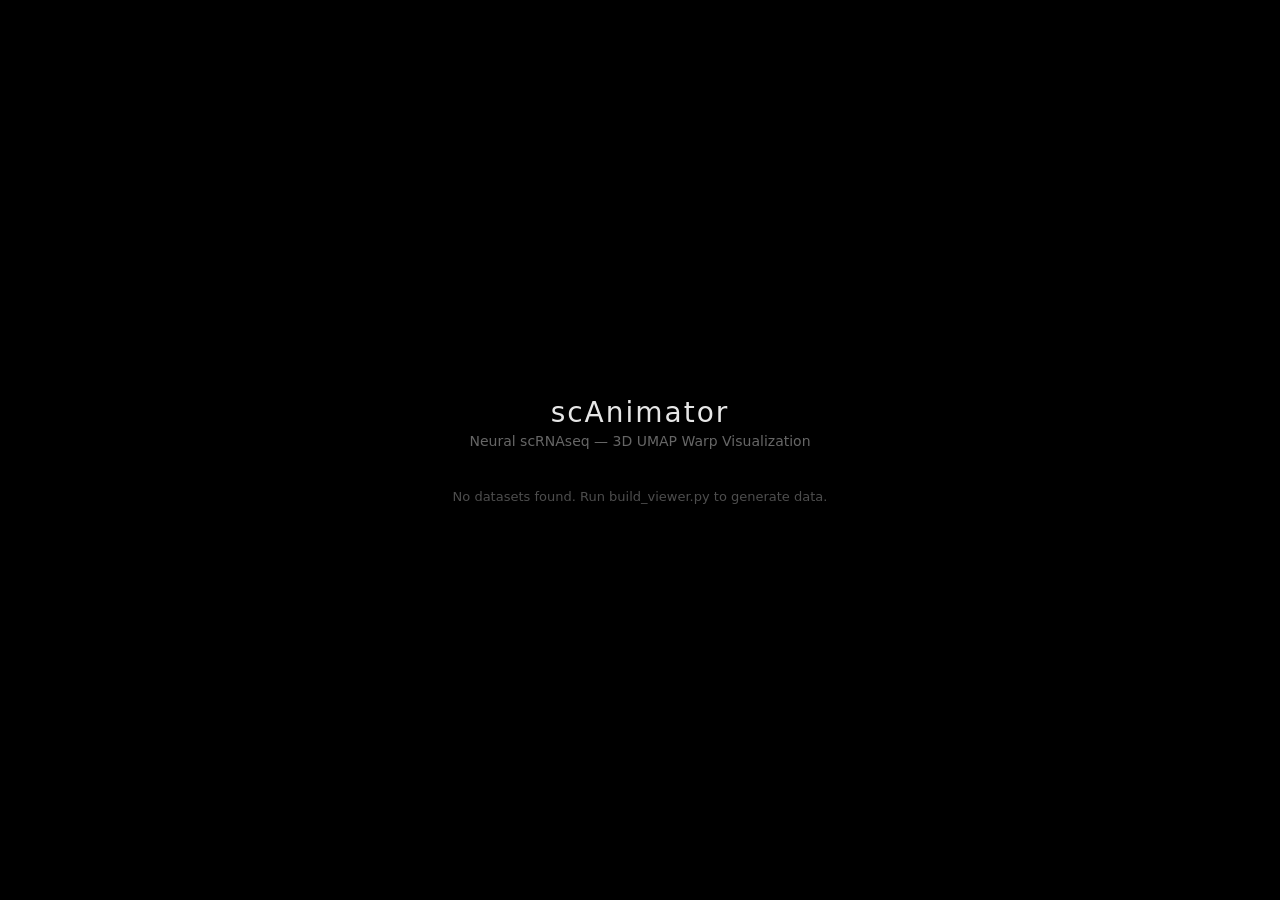
==== commit 6d4ca287: "v1.1.2: Multi-dataset support with landing page Builder now accepts --output-dir, --name, and --filt" ====
--- a/viewer/index.html
+++ b/viewer/index.html
@@ -1,2041 +1,85 @@
 <!DOCTYPE html>
-<!--
-  Neural scRNAseq Viewer — Three.js WebGL UMAP Warp Visualization
-  ================================================================
-
-  PURPOSE
-    Interactive 3D viewer for ~45K-cell neural scRNAseq data. Points are rendered
-    as additive-blended glowing light sources on black. The UMAP embedding
-    continuously warps by interpolating between Procrustes-aligned keyframes
-    computed at different n_neighbors values (5..150).
-
-  DATA FILES (loaded via fetch, served by local HTTP server)
-    metadata.json    - n_cells, n_frames, nn_labels[], cell_types[], unique_types[],
-                       palette{}, gene_names[], metadata_cols{} with per-column:
-                       {label, values[], unique[]} for cell_type, seurat_clusters,
-                       orig.ident, region, subgroup
-    frames.bin       - Float32: nFrames * nCells * 3 (all ping-pong animation frames)
-    colors.bin       - Float32: nCells * 3 RGB (original cell_type palette)
-    gene_index.json  - {gene: [byte_offset, byte_length]} into expression.bin
-    gene_ranks.json  - {gene: rank} sorted by total expression (1=highest)
-    expression.bin   - Uint8: 28134 genes * 45386 cells, fetched on demand via
-                       HTTP Range requests
-
-  ARCHITECTURE (JS module, ~1100 lines)
-    Loading        - Sequential fetch with progress bar
-    Scene          - THREE.Scene, PerspectiveCamera, WebGLRenderer (ACESFilmic)
-    OrbitControls  - Rotation + zoom only (enablePan=false, target at origin)
-    Bloom          - UnrealBloomPass (strength 1.5, radius 0.4, threshold 0.2)
-    Trail system   - Render target ping-pong: fade old + composite new via max()
-    Point cloud    - BufferGeometry with custom ShaderMaterial:
-                     Attributes: position(3), aColor(3), aSize(1)
-                     Uniforms: uSize, uBrightness
-                     Blending: Additive, transparent, no depth write
-                     Fragment: radial falloff with pow(1-d*d, 1.5)
-    Color system   - activeColors[] computed from activeColorCol + palette
-                     Overridden by gene expression colormap/brightness mode
-                     Legend toggles hide categories (size=0)
-                     Filter checkboxes hide cells per any metadata column
-    Gene overlay   - On-demand Range fetch, cached. Three modes:
-                     size (scale points), colormap (viridis/magma/plasma/inferno LUT),
-                     intensity (dim base colors). Scaling: linear/log/quantile +
-                     intensity gamma slider. Colorbar shown for colormap mode
-    Autocomplete   - Matches sorted by expression rank from gene_ranks.json
-                     Shows rank annotation like "#42/28134"
-    Animation      - Master timeline with configurable loop duration (seconds).
-                     All loopable behaviors (morph, 360, gradient) derive state
-                     from normalized timeline position (0–1). Speed multiplier
-                     scales timeline advancement.
-    Morph toggle   - Toggleable n_neighbors keyframe animation synced to timeline
-    360 rotation   - Toggleable Rodrigues rotation around camera's current up vector
-    Recording      - Time-based with configurable FPS (24/30/60/120).
-                     Frame export (PNG zip) or WebM. Resolution override.
-                     Auto-stops after N loops of the master timeline.
-
-  UI LAYOUT
-    Top center     - n_neighbors label
-    Left panel     - "scAnimator / v1.1.0" header, then:
-                     Color By dropdown, Filter section (column selector + checkboxes),
-                     Gene Expression (autocomplete + mapping + colormap selectors),
-                     Sliders: brightness, bloom, point size, trail length
-    Right          - Legend (click to toggle categories)
-    Bottom center  - Two-row control bar:
-                     Row 1: Play/Pause, time playhead slider, time display, speed
-                     Row 2: Morph toggle, 360 toggle | FPS, duration, loops |
-                            Square, Legend, format, resolution, Record
-    Bottom right   - Reset view, Hide UI, Fullscreen, FPS counter
-
-  KNOWN QUIRKS
-    - build_viewer.py has an EMBEDDED copy of this HTML that may be stale.
-      This file (viewer/index.html) is the canonical live version.
-    - gene_ranks.json is generated by a separate one-off script, not build_viewer.py
--->
 <html lang="en">
 <head>
 <meta charset="utf-8">
-<title>Neural scRNAseq - UMAP Warp</title>
+<title>scAnimator — Dataset Selection</title>
 <style>
   * { margin: 0; padding: 0; box-sizing: border-box; }
-  body { background: #000; overflow: hidden; font-family: 'Segoe UI', sans-serif; color: #fff; }
-  canvas { display: block; }
-
-  #loading {
-    position: fixed; inset: 0; background: #000; display: flex;
-    align-items: center; justify-content: center; z-index: 999;
-    flex-direction: column; gap: 16px;
+  body {
+    background: #000; color: #fff;
+    font-family: 'Segoe UI', system-ui, sans-serif;
+    display: flex; align-items: center; justify-content: center;
+    min-height: 100vh; flex-direction: column; gap: 40px;
   }
-  #loading .bar { width: 300px; height: 4px; background: rgba(255,255,255,0.1); border-radius: 2px; }
-  #loading .fill { height: 100%; background: #888; border-radius: 2px; width: 0%; transition: width 0.3s; }
-  #loading .msg { font-size: 13px; opacity: 0.5; }
-
-  #param-label {
-    position: absolute; top: 12px; left: 50%; transform: translateX(-50%);
-    font-size: 14px; opacity: 0.6; z-index: 10; pointer-events: none;
-    letter-spacing: 0.5px;
+  h1 { font-weight: 300; font-size: 28px; letter-spacing: 2px; opacity: 0.9; }
+  .subtitle { font-size: 14px; opacity: 0.4; margin-top: 4px; }
+  .grid {
+    display: flex; gap: 24px; flex-wrap: wrap; justify-content: center;
+    max-width: 900px; padding: 0 24px;
   }
-
-  #panel {
-    position: absolute; top: 16px; left: 24px; z-index: 10;
-    background: rgba(255,255,255,0.05);
+  .card {
+    background: rgba(255,255,255,0.04);
     border: 1px solid rgba(255,255,255,0.1);
-    border-radius: 8px;
-    padding: 16px 20px;
-    min-width: 240px;
-    max-height: calc(100vh - 80px);
-    overflow-y: auto;
-    pointer-events: auto;
+    border-radius: 12px;
+    padding: 32px 36px;
+    min-width: 220px;
+    text-decoration: none; color: #fff;
+    transition: background 0.2s, border-color 0.2s, transform 0.15s;
+    cursor: pointer;
   }
-  #panel h3 {
-    font-size: 15px; font-weight: 600;
-    letter-spacing: 1.5px; opacity: 0.7; margin-bottom: 2px;
+  .card:hover {
+    background: rgba(255,255,255,0.08);
+    border-color: rgba(255,255,255,0.25);
+    transform: translateY(-2px);
   }
-  #panel .panel-subtitle {
-    font-size: 12px; opacity: 0.25; letter-spacing: 1px; margin-bottom: 12px;
-  }
-  .panel-group { margin-bottom: 12px; }
-  .panel-group:last-child { margin-bottom: 0; }
-  .panel-group-header {
-    display: flex; align-items: center; justify-content: space-between;
-    cursor: pointer; user-select: none; padding: 4px 0;
-    border-bottom: 1px solid rgba(255,255,255,0.25); margin-bottom: 8px;
-  }
-  .panel-group-header:hover { opacity: 0.9; }
-  .panel-group-title {
-    font-size: 11px; opacity: 0.5; text-transform: uppercase;
-    letter-spacing: 1px;
-  }
-  .panel-group-arrow {
-    font-size: 9px; opacity: 0.35; transition: transform 0.2s;
-  }
-  .panel-group.collapsed .panel-group-arrow { transform: rotate(-90deg); }
-  .panel-group.collapsed .panel-group-body { display: none; }
-  .panel-group-body { }
-  .panel-section { margin-bottom: 16px; }
-  .panel-section:last-child { margin-bottom: 0; }
-  .panel-label {
-    font-size: 11px; opacity: 0.5; text-transform: uppercase;
-    letter-spacing: 1px; margin-bottom: 6px;
-  }
-  .panel-slider { width: 100%; accent-color: #888; margin-top: 4px; }
-  .slider-value { font-size: 12px; opacity: 0.6; text-align: right; margin-top: 2px; }
-
-  .panel-select {
-    width: 100%; padding: 5px 8px; font-size: 12px;
-    background: rgba(255,255,255,0.08); border: 1px solid rgba(255,255,255,0.15);
-    border-radius: 4px; color: #fff; outline: none;
-  }
-  .panel-select option { background: #111; }
-
-  .gene-input-wrap { position: relative; }
-  .gene-input-wrap input {
-    width: 100%; padding: 6px 8px; font-size: 13px;
-    background: rgba(255,255,255,0.08); border: 1px solid rgba(255,255,255,0.15);
-    border-radius: 4px; color: #fff; outline: none;
-  }
-  .gene-input-wrap input::placeholder { color: rgba(255,255,255,0.3); }
-  .gene-input-wrap input:focus { border-color: rgba(255,255,255,0.4); }
-  #gene-dropdown {
-    position: absolute; top: 100%; left: 0; right: 0;
-    background: rgba(20,20,20,0.95); border: 1px solid rgba(255,255,255,0.15);
-    border-radius: 0 0 4px 4px; max-height: 200px; overflow-y: auto;
-    display: none; z-index: 100;
-  }
-  #gene-dropdown .gene-option { padding: 5px 8px; font-size: 12px; cursor: pointer; }
-  #gene-dropdown .gene-option:hover { background: rgba(255,255,255,0.1); }
-  #gene-dropdown .gene-option.highlighted { background: rgba(255,255,255,0.15); }
-  .gene-mapping-select {
-    width: 100%; margin-top: 6px; padding: 4px 6px; font-size: 12px;
-    background: rgba(255,255,255,0.08); border: 1px solid rgba(255,255,255,0.15);
-    border-radius: 4px; color: #fff; outline: none;
-  }
-  .gene-mapping-select option { background: #111; }
-  .gene-status { font-size: 11px; opacity: 0.5; margin-top: 4px; min-height: 1em; }
-  .btn-clear {
-    font-size: 11px; background: rgba(255,255,255,0.08);
-    border: 1px solid rgba(255,255,255,0.15); border-radius: 3px;
-    color: #fff; padding: 2px 8px; cursor: pointer; margin-top: 4px;
-  }
-
-  #filter-checkboxes {
-    max-height: 160px; overflow-y: auto; margin-top: 6px;
-  }
-  .filter-cb-row {
-    display: flex; align-items: center; gap: 6px;
-    font-size: 12px; padding: 1px 0; cursor: pointer; user-select: none;
-  }
-  .filter-cb-row input { accent-color: #888; margin: 0; cursor: pointer; }
-  .filter-btns { display: flex; gap: 8px; margin-top: 4px; }
-  .filter-btns button {
-    font-size: 10px; background: rgba(255,255,255,0.06);
-    border: 1px solid rgba(255,255,255,0.12); border-radius: 3px;
-    color: rgba(255,255,255,0.5); padding: 2px 8px; cursor: pointer;
-  }
-  .filter-btns button:hover { background: rgba(255,255,255,0.12); color: #fff; }
-
-  #rec-indicator {
-    position: absolute; top: 16px; left: 50%; transform: translateX(-50%);
-    background: rgba(200,30,30,0.85); padding: 8px 20px; border-radius: 6px;
-    font-size: 14px; font-weight: 600; letter-spacing: 1px;
-    display: none; z-index: 20;
-    animation: rec-pulse 1s ease-in-out infinite;
-  }
-  @keyframes rec-pulse { 0%, 100% { opacity: 1; } 50% { opacity: 0.5; } }
-
-  #controls {
-    position: absolute; bottom: 16px; left: 50%; transform: translateX(-50%);
-    display: flex; flex-direction: column; align-items: center; gap: 6px; z-index: 10;
-  }
-  .ctrl-row {
-    display: flex; align-items: center; gap: 8px; width: 100%;
-    justify-content: center;
-  }
-  #controls button {
-    background: rgba(255,255,255,0.1); border: 1px solid rgba(255,255,255,0.2);
-    color: #fff; padding: 5px 12px; cursor: pointer; border-radius: 4px;
-    font-size: 12px; white-space: nowrap;
-  }
-  #controls button:hover { background: rgba(255,255,255,0.2); }
-  #controls button.recording { background: rgba(200,30,30,0.4); border-color: rgba(200,30,30,0.6); }
-  #controls button.active { background: rgba(80,160,255,0.25); border-color: rgba(80,160,255,0.5); }
-  #slider { width: 480px; accent-color: #888; }
-  .ctrl-sep {
-    width: 1px; height: 18px; background: rgba(255,255,255,0.15); flex-shrink: 0;
-  }
-  .ctrl-select {
-    background: rgba(0,0,0,0.5); color: #ccc;
-    border: 1px solid rgba(255,255,255,0.15); border-radius: 4px;
-    padding: 3px 6px; font-size: 11px; cursor: pointer; outline: none;
-  }
-  .ctrl-select option { background: #111; }
-  .ctrl-label {
-    font-size: 11px; opacity: 0.5; white-space: nowrap; user-select: none;
-  }
-  .ctrl-input {
-    background: rgba(0,0,0,0.5); color: #ccc;
-    border: 1px solid rgba(255,255,255,0.15); border-radius: 4px;
-    padding: 3px 6px; font-size: 11px; outline: none; width: 48px;
-    text-align: center; -moz-appearance: textfield;
-  }
-  .ctrl-input::-webkit-inner-spin-button,
-  .ctrl-input::-webkit-outer-spin-button { -webkit-appearance: none; margin: 0; }
-  .ctrl-input:focus { border-color: rgba(255,255,255,0.4); }
-  .ctrl-cb {
-    display: flex; align-items: center; gap: 3px;
-    font-size: 11px; opacity: 0.7; cursor: pointer; user-select: none; white-space: nowrap;
-  }
-  .ctrl-cb input { accent-color: #888; margin: 0; cursor: pointer; }
-  #playhead-time {
-    font-size: 11px; opacity: 0.5; font-family: monospace; min-width: 36px;
-    text-align: right; user-select: none;
-  }
-
-  #fps-counter {
-    position: absolute; bottom: 8px; right: 12px; z-index: 10;
-    font-size: 10px; opacity: 0.25; font-family: monospace;
-    pointer-events: none;
-  }
-
-  #util-buttons {
-    position: absolute; bottom: 24px; right: 16px; z-index: 30;
-    display: flex; gap: 6px;
-  }
-  #util-buttons button {
-    background: rgba(255,255,255,0.1); border: 1px solid rgba(255,255,255,0.2);
-    color: rgba(255,255,255,0.6); padding: 5px 8px; cursor: pointer;
-    border-radius: 4px; font-size: 15px; line-height: 1;
-  }
-  #util-buttons button:hover { background: rgba(255,255,255,0.2); color: #fff; }
-
-  #legend {
-    position: absolute; top: 16px; right: 24px; z-index: 10;
-    font-size: 11px; line-height: 1.6;
-    max-height: calc(100vh - 80px); overflow-y: auto;
-  }
-  .legend-item {
-    display: flex; align-items: center; gap: 6px;
-    cursor: pointer; user-select: none; padding: 1px 0;
-    transition: opacity 0.2s;
-  }
-  .legend-item:hover { opacity: 0.8; }
-  .legend-item.disabled { opacity: 0.3; text-decoration: line-through; }
-  .legend-dot {
-    width: 8px; height: 8px; border-radius: 50%;
-    box-shadow: 0 0 4px 1px currentColor; flex-shrink: 0;
-  }
-  .legend-item.disabled .legend-dot { box-shadow: none; }
-
-  #gene-colorbar {
-    position: absolute; bottom: 70px; right: 24px; z-index: 10;
-    display: none; text-align: center;
-  }
-  #gene-colorbar canvas { border-radius: 3px; }
-  #gene-colorbar .cb-labels {
-    display: flex; justify-content: space-between; font-size: 10px; opacity: 0.5; margin-top: 2px;
-  }
-  #gene-colorbar .cb-title { font-size: 11px; opacity: 0.6; margin-bottom: 3px; }
-
-  #gene-loading-overlay {
-    position: fixed; inset: 0; z-index: 500;
-    display: none; align-items: center; justify-content: center;
-    background: rgba(0,0,0,0.5);
-    pointer-events: none;
-  }
-  #gene-loading-overlay .gene-loading-msg {
-    font-size: 18px; opacity: 0.85; letter-spacing: 0.5px;
-    text-align: center;
-  }
-
-  /* Scrollbar styling for panel */
-  #panel::-webkit-scrollbar, #filter-checkboxes::-webkit-scrollbar { width: 4px; }
-  #panel::-webkit-scrollbar-thumb, #filter-checkboxes::-webkit-scrollbar-thumb {
-    background: rgba(255,255,255,0.15); border-radius: 2px;
-  }
+  .card-title { font-size: 18px; font-weight: 400; margin-bottom: 8px; }
+  .card-detail { font-size: 13px; opacity: 0.5; line-height: 1.5; }
+  .loading { font-size: 13px; opacity: 0.3; }
 </style>
 </head>
 <body>
+<div style="text-align:center">
+  <h1>scAnimator</h1>
+  <div class="subtitle">Neural scRNAseq — 3D UMAP Warp Visualization</div>
+</div>
+<div class="grid" id="grid">
+  <div class="loading">Loading datasets...</div>
+</div>
+<script>
+const datasets = [
+  { id: 'allcombined', fallbackName: 'All Combined' },
+  { id: 'dorsal',      fallbackName: 'Dorsal' },
+  { id: 'ventral',     fallbackName: 'Ventral' },
+];
 
-<div id="loading">
-  <div class="msg" id="load-msg">Loading data...</div>
-  <div class="bar"><div class="fill" id="load-fill"></div></div>
-</div>
+const grid = document.getElementById('grid');
 
-<div id="gene-loading-overlay"><div class="gene-loading-msg">Loading...</div></div>
-
-<div id="param-label">n_neighbors ~ 5</div>
-
-<div id="rec-indicator">REC</div>
-
-<div id="panel" style="display:none">
-  <h3>scAnimator</h3>
-  <div class="panel-subtitle">v1.1.0</div>
-
-  <div class="panel-group collapsed">
-    <div class="panel-group-header" data-toggle="group">
-      <span class="panel-group-title">Color By</span>
-      <span class="panel-group-arrow">&#9660;</span>
-    </div>
-    <div class="panel-group-body">
-      <select class="panel-select" id="color-by"></select>
-      <input type="color" id="solid-color" value="#ffffff" style="display:none;width:100%;height:24px;border:1px solid rgba(255,255,255,0.15);border-radius:4px;background:transparent;cursor:pointer;padding:0">
-      <select class="panel-select" id="gradient-cmap" style="display:none;margin-top:4px"></select>
-    </div>
-  </div>
-
-  <div class="panel-group collapsed">
-    <div class="panel-group-header" data-toggle="group">
-      <span class="panel-group-title">Filter</span>
-      <span class="panel-group-arrow">&#9660;</span>
-    </div>
-    <div class="panel-group-body">
-      <select class="panel-select" id="filter-col"></select>
-      <div id="filter-checkboxes"></div>
-      <div class="filter-btns">
-        <button id="filter-all">All</button>
-        <button id="filter-none">None</button>
-        <button id="filter-invert">Invert</button>
-      </div>
-    </div>
-  </div>
-
-  <div class="panel-group collapsed">
-    <div class="panel-group-header" data-toggle="group">
-      <span class="panel-group-title">Gene Expression</span>
-      <span class="panel-group-arrow">&#9660;</span>
-    </div>
-    <div class="panel-group-body">
-      <div class="gene-input-wrap">
-        <input type="text" id="gene-input" placeholder="Type gene symbol..." autocomplete="off">
-        <div id="gene-dropdown"></div>
-      </div>
-      <select class="gene-mapping-select" id="gene-mapping">
-        <option value="size">Map to: Point Size</option>
-        <option value="colormap">Map to: Colormap</option>
-        <option value="intensity">Map to: Intensity</option>
-      </select>
-      <select class="gene-mapping-select" id="gene-colormap" style="margin-top:4px;display:none">
-        <option value="viridis">Viridis</option>
-        <option value="magma">Magma</option>
-        <option value="plasma">Plasma</option>
-        <option value="inferno">Inferno</option>
-      </select>
-      <div style="margin-top:6px">
-        <div class="panel-label">Expression Scale</div>
-        <select class="gene-mapping-select" id="gene-scale">
-          <option value="linear">Linear</option>
-          <option value="log">Log</option>
-          <option value="quantile">Quantile</option>
-        </select>
-      </div>
-      <div style="margin-top:6px">
-        <div class="panel-label">Expression Intensity</div>
-        <input type="range" class="panel-slider" id="gene-intensity" min="0.2" max="3.0" step="0.1" value="1.0">
-        <div class="slider-value" id="gene-intensity-val">1.0</div>
-      </div>
-      <div class="gene-status" id="gene-status"></div>
-      <button class="btn-clear" id="gene-clear">Clear gene</button>
-    </div>
-  </div>
-
-  <div class="panel-group collapsed">
-    <div class="panel-group-header" data-toggle="group">
-      <span class="panel-group-title">Render Settings</span>
-      <span class="panel-group-arrow">&#9660;</span>
-    </div>
-    <div class="panel-group-body">
-      <div class="panel-section">
-        <div class="panel-label">Point Intensity</div>
-        <input type="range" class="panel-slider" id="brightness" min="0.05" max="1.0" step="0.05" value="1.0">
-        <div class="slider-value" id="brightness-val">1.0</div>
-      </div>
-      <div class="panel-section">
-        <div class="panel-label">Bloom Strength</div>
-        <input type="range" class="panel-slider" id="bloom-strength" min="0.0" max="4.0" step="0.1" value="0.0">
-        <div class="slider-value" id="bloom-val">0.0</div>
-      </div>
-      <div class="panel-section">
-        <div class="panel-label">Point Size</div>
-        <input type="range" class="panel-slider" id="point-size" min="2" max="40" step="1" value="2">
-        <div class="slider-value" id="size-val">2</div>
-      </div>
-      <div class="panel-section">
-        <div class="panel-label">Persistence</div>
-        <input type="range" class="panel-slider" id="decay-time" min="0" max="100" step="1" value="0">
-        <div class="slider-value" id="decay-val">Off</div>
-      </div>
-      <div class="panel-section">
-        <div class="panel-label">Depth of Field</div>
-        <input type="range" class="panel-slider" id="dof-amount" min="0" max="100" step="1" value="0">
-        <div class="slider-value" id="dof-val">Off</div>
-      </div>
-      <div class="panel-section">
-        <div class="panel-label">Tracer Length</div>
-        <input type="range" class="panel-slider" id="tracer-length" min="0" max="180" step="1" value="0">
-        <div class="slider-value" id="tracer-val">Off</div>
-      </div>
-    </div>
-  </div>
-</div>
-
-<div id="legend" style="display:none"></div>
-
-<div id="gene-colorbar" style="display:none">
-  <div class="cb-title" id="cb-title"></div>
-  <canvas id="cb-canvas" width="180" height="12"></canvas>
-  <div class="cb-labels"><span>0</span><span>max</span></div>
-</div>
-
-<div id="fps-counter">-- fps</div>
-
-<div id="controls" style="display:none">
-  <!-- Row 1: Playback -->
-  <div class="ctrl-row">
-    <button id="btn-play">Pause</button>
-    <input type="range" id="slider" min="0" max="1000" value="0" step="1">
-    <span id="playhead-time">0.0s</span>
-    <button id="btn-speed" title="Cycle speed">1x</button>
-  </div>
-  <!-- Row 2: Toggles | Recording settings -->
-  <div class="ctrl-row">
-    <button id="btn-morph" title="Toggle n_neighbors morph animation">Morph</button>
-    <button id="btn-rotate" title="Toggle 360 rotation">360</button>
-    <div class="ctrl-sep"></div>
-    <select id="rec-fps" class="ctrl-select" title="Recording frame rate">
-      <option value="24">24 fps</option>
-      <option value="30" selected>30 fps</option>
-      <option value="60">60 fps</option>
-      <option value="120">120 fps</option>
-    </select>
-    <label class="ctrl-label">Duration</label>
-    <input type="number" id="rec-duration" class="ctrl-input" value="30" min="1" max="600" title="Loop duration in seconds">
-    <label class="ctrl-label">s</label>
-    <input type="number" id="rec-loops" class="ctrl-input" value="1" min="1" max="99" title="Number of loops per duration">
-    <label class="ctrl-label">loops</label>
-    <div class="ctrl-sep"></div>
-    <label class="ctrl-cb"><input type="checkbox" id="rec-square" checked> Square</label>
-    <label class="ctrl-cb"><input type="checkbox" id="rec-hud" checked> Legend</label>
-    <select id="rec-res" class="ctrl-select">
-      <option value="native">Native</option>
-      <option value="2k">2K</option>
-      <option value="4k">4K</option>
-    </select>
-    <button id="btn-record">Record</button>
-  </div>
-</div>
-
-<div id="util-buttons" style="display:none">
-  <button id="btn-reset-view" title="Reset view">&#x21BA;</button>
-  <button id="btn-hide-ui" title="Toggle UI">&#128065;</button>
-  <button id="btn-fullscreen" title="Toggle fullscreen">&#x26F6;</button>
-</div>
-
-<script src="https://cdn.jsdelivr.net/npm/jszip@3.10.1/dist/jszip.min.js"></script>
-<script type="importmap">
-{
-  "imports": {
-    "three": "https://cdn.jsdelivr.net/npm/three@0.170.0/build/three.module.js",
-    "three/addons/": "https://cdn.jsdelivr.net/npm/three@0.170.0/examples/jsm/"
+async function loadDatasets() {
+  const cards = [];
+  for (const ds of datasets) {
+    try {
+      const resp = await fetch(`datasets/${ds.id}/metadata.json`);
+      if (!resp.ok) continue;
+      const meta = await resp.json();
+      const name = meta.name || ds.fallbackName;
+      const nCells = meta.n_cells?.toLocaleString() || '?';
+      const nFrames = meta.n_frames || '?';
+      const nGenes = meta.gene_names?.length?.toLocaleString() || '?';
+      cards.push(`<a class="card" href="datasets/${ds.id}/index.html">
+        <div class="card-title">${name}</div>
+        <div class="card-detail">
+          ${nCells} cells &middot; ${nGenes} genes<br>
+          ${nFrames} frames
+        </div>
+      </a>`);
+    } catch(e) { /* dataset not available yet */ }
   }
-}
-</script>
-
-<script type="module">
-import * as THREE from 'three';
-import { OrbitControls } from 'three/addons/controls/OrbitControls.js';
-import { EffectComposer } from 'three/addons/postprocessing/EffectComposer.js';
-import { RenderPass } from 'three/addons/postprocessing/RenderPass.js';
-import { UnrealBloomPass } from 'three/addons/postprocessing/UnrealBloomPass.js';
-import { BokehPass } from 'three/addons/postprocessing/BokehPass.js';
-
-// ── Colormaps (256-step LUTs) ──
-function buildLUT(stops) {
-  // stops: array of [position, [r,g,b]] with position 0..1
-  const lut = new Float32Array(256 * 3);
-  for (let i = 0; i < 256; i++) {
-    const t = i / 255;
-    let s0 = stops[0], s1 = stops[stops.length - 1];
-    for (let j = 0; j < stops.length - 1; j++) {
-      if (t >= stops[j][0] && t <= stops[j + 1][0]) { s0 = stops[j]; s1 = stops[j + 1]; break; }
-    }
-    const f = s0[0] === s1[0] ? 0 : (t - s0[0]) / (s1[0] - s0[0]);
-    lut[i * 3]     = s0[1][0] + (s1[1][0] - s0[1][0]) * f;
-    lut[i * 3 + 1] = s0[1][1] + (s1[1][1] - s0[1][1]) * f;
-    lut[i * 3 + 2] = s0[1][2] + (s1[1][2] - s0[1][2]) * f;
-  }
-  return lut;
+  grid.innerHTML = cards.length
+    ? cards.join('')
+    : '<div class="loading">No datasets found. Run build_viewer.py to generate data.</div>';
 }
 
-const COLORMAPS = {
-  viridis: buildLUT([
-    [0, [0.267, 0.004, 0.329]], [0.13, [0.283, 0.141, 0.458]], [0.25, [0.254, 0.265, 0.530]],
-    [0.38, [0.207, 0.372, 0.553]], [0.5, [0.164, 0.471, 0.558]], [0.63, [0.128, 0.567, 0.551]],
-    [0.75, [0.135, 0.659, 0.518]], [0.88, [0.327, 0.774, 0.407]], [1, [0.993, 0.906, 0.144]],
-  ]),
-  magma: buildLUT([
-    [0, [0.001, 0.0, 0.014]], [0.13, [0.099, 0.045, 0.264]], [0.25, [0.270, 0.060, 0.480]],
-    [0.38, [0.449, 0.078, 0.510]], [0.5, [0.630, 0.130, 0.450]], [0.63, [0.810, 0.230, 0.330]],
-    [0.75, [0.930, 0.380, 0.270]], [0.88, [0.982, 0.594, 0.401]], [1, [0.987, 0.991, 0.749]],
-  ]),
-  plasma: buildLUT([
-    [0, [0.050, 0.030, 0.528]], [0.13, [0.246, 0.014, 0.636]], [0.25, [0.418, 0.001, 0.658]],
-    [0.38, [0.576, 0.037, 0.595]], [0.5, [0.718, 0.120, 0.478]], [0.63, [0.835, 0.223, 0.340]],
-    [0.75, [0.925, 0.362, 0.200]], [0.88, [0.976, 0.549, 0.040]], [1, [0.940, 0.975, 0.131]],
-  ]),
-  inferno: buildLUT([
-    [0, [0.001, 0.0, 0.014]], [0.13, [0.088, 0.044, 0.290]], [0.25, [0.258, 0.039, 0.406]],
-    [0.38, [0.416, 0.056, 0.364]], [0.5, [0.578, 0.148, 0.276]], [0.63, [0.735, 0.267, 0.173]],
-    [0.75, [0.865, 0.420, 0.065]], [0.88, [0.954, 0.620, 0.026]], [1, [0.988, 0.998, 0.645]],
-  ]),
-  rainbow: buildLUT([
-    [0, [1,0,0]], [0.17, [1,1,0]], [0.33, [0,1,0]], [0.5, [0,1,1]],
-    [0.67, [0,0,1]], [0.83, [1,0,1]], [1, [1,0,0]],
-  ]),
-  turbo: buildLUT([
-    [0, [0.19, 0.07, 0.23]], [0.07, [0.25, 0.14, 0.55]], [0.15, [0.16, 0.34, 0.90]],
-    [0.22, [0.09, 0.53, 0.97]], [0.30, [0.13, 0.70, 0.82]], [0.37, [0.26, 0.82, 0.56]],
-    [0.45, [0.47, 0.90, 0.30]], [0.52, [0.67, 0.93, 0.17]], [0.60, [0.84, 0.89, 0.13]],
-    [0.67, [0.96, 0.79, 0.15]], [0.75, [1.0, 0.62, 0.11]], [0.82, [0.97, 0.43, 0.07]],
-    [0.90, [0.85, 0.24, 0.04]], [1, [0.53, 0.13, 0.03]],
-  ]),
-  coolwarm: buildLUT([
-    [0, [0.23, 0.30, 0.75]], [0.25, [0.55, 0.65, 0.95]], [0.5, [0.97, 0.97, 0.97]],
-    [0.75, [0.95, 0.55, 0.45]], [1, [0.71, 0.02, 0.15]],
-  ]),
-};
-
-// ── Categorical palettes ──
-// Large palette for up to 30+ categories: Tableau20 + extras
-const CATEGORY_PALETTE = [
-  [0.122,0.467,0.706],[1.0,0.498,0.055],[0.173,0.627,0.173],[0.839,0.153,0.157],
-  [0.580,0.404,0.741],[0.549,0.337,0.294],[0.890,0.467,0.761],[0.498,0.498,0.498],
-  [0.737,0.741,0.133],[0.090,0.745,0.812],[0.682,0.780,0.910],[1.0,0.733,0.471],
-  [0.596,0.875,0.541],[1.0,0.596,0.588],[0.773,0.690,0.835],[0.769,0.612,0.580],
-  [0.969,0.714,0.824],[0.780,0.780,0.780],[0.859,0.859,0.553],[0.620,0.855,0.898],
-  [0.400,0.761,0.647],[0.988,0.553,0.384],[0.553,0.627,0.796],[0.906,0.541,0.765],
-  [0.651,0.847,0.329],[1.0,0.851,0.184],[0.529,0.808,0.922],[0.953,0.400,0.400],
-  [0.400,0.400,0.800],[0.800,0.600,0.200],
-];
-
-function generatePalette(uniqueVals) {
-  const pal = {};
-  for (let i = 0; i < uniqueVals.length; i++) {
-    pal[uniqueVals[i]] = CATEGORY_PALETTE[i % CATEGORY_PALETTE.length];
-  }
-  return pal;
-}
-
-// ── Load external data ──
-const loadFill = document.getElementById('load-fill');
-const loadMsg = document.getElementById('load-msg');
-
-function progress(pct, msg) {
-  loadFill.style.width = pct + '%';
-  loadMsg.textContent = msg;
-}
-
-progress(5, 'Loading metadata...');
-const META = await (await fetch('metadata.json')).json();
-const nCells = META.n_cells;
-const nFrames = META.n_frames;
-
-progress(15, 'Loading frames...');
-const framesBuf = await (await fetch('frames.bin')).arrayBuffer();
-const allFrames = new Float32Array(framesBuf);
-const frameSize = nCells * 3;
-const frames = [];
-for (let i = 0; i < nFrames; i++) {
-  frames.push(allFrames.subarray(i * frameSize, (i + 1) * frameSize));
-}
-
-progress(60, 'Loading colors...');
-const colorsBuf = await (await fetch('colors.bin')).arrayBuffer();
-const baseColorsOriginal = new Float32Array(colorsBuf);
-
-progress(70, 'Loading gene index...');
-const geneIndex = await (await fetch('gene_index.json')).json();
-
-progress(75, 'Loading gene ranks...');
-let geneRanks = {};
-try { geneRanks = await (await fetch('gene_ranks.json')).json(); } catch(e) {}
-const totalGenes = Object.keys(geneRanks).length || 1;
-
-progress(80, 'Initializing viewer...');
-
-// ── Color-by state ──
-const metaCols = META.metadata_cols;
-const colKeys = Object.keys(metaCols);
-let activeColorCol = 'cell_type';
-
-// Precompute palettes for each metadata column
-const colPalettes = {};
-colPalettes['cell_type'] = META.palette; // use original palette
-for (const key of colKeys) {
-  if (key === 'cell_type') continue;
-  colPalettes[key] = generatePalette(metaCols[key].unique);
-}
-
-// Current working colors (modified by color-by, gene, filter)
-const activeColors = new Float32Array(nCells * 3);
-
-function applySolidColor() {
-  const hex = document.getElementById('solid-color').value;
-  const r = parseInt(hex.slice(1, 3), 16) / 255;
-  const g = parseInt(hex.slice(3, 5), 16) / 255;
-  const b = parseInt(hex.slice(5, 7), 16) / 255;
-  for (let i = 0; i < nCells; i++) {
-    activeColors[i * 3]     = r;
-    activeColors[i * 3 + 1] = g;
-    activeColors[i * 3 + 2] = b;
-  }
-}
-
-function computeBaseColors() {
-  const col = metaCols[activeColorCol];
-  const pal = colPalettes[activeColorCol];
-  for (let i = 0; i < nCells; i++) {
-    const cat = col.values[i];
-    const rgb = pal[cat] || [0.5, 0.5, 0.5];
-    activeColors[i * 3]     = rgb[0];
-    activeColors[i * 3 + 1] = rgb[1];
-    activeColors[i * 3 + 2] = rgb[2];
-  }
-}
-
-computeBaseColors();
-
-// ── Filter state ──
-let filterCol = colKeys[0];
-const filterVisible = {};
-for (const key of colKeys) {
-  filterVisible[key] = {};
-  for (const v of metaCols[key].unique) filterVisible[key][v] = true;
-}
-
-function isCellFiltered(i) {
-  // Check all filter columns
-  for (const key of colKeys) {
-    const val = metaCols[key].values[i];
-    if (!filterVisible[key][val]) return true;
-  }
-  return false;
-}
-
-// ── Scene ──
-const scene = new THREE.Scene();
-scene.background = new THREE.Color(0x000000);
-
-const camera = new THREE.PerspectiveCamera(60, innerWidth / innerHeight, 0.1, 200);
-camera.position.set(0, 0, 14);
-
-const renderer = new THREE.WebGLRenderer({ antialias: true, preserveDrawingBuffer: true });
-renderer.setSize(innerWidth, innerHeight);
-renderer.setPixelRatio(Math.min(devicePixelRatio, 2));
-renderer.toneMapping = THREE.NoToneMapping;
-renderer.getContext().drawingBufferColorSpace = 'srgb';
-document.body.appendChild(renderer.domElement);
-
-const orbitControls = new OrbitControls(camera, renderer.domElement);
-orbitControls.enableDamping = true;
-orbitControls.dampingFactor = 0.08;
-orbitControls.rotateSpeed = 0.5;
-orbitControls.minDistance = 0.5;
-orbitControls.maxDistance = 100;
-orbitControls.zoomSpeed = 2.0;
-orbitControls.enablePan = false;
-orbitControls.target.set(0, 0, 0);
-
-// ── Bloom ──
-const composerRT = new THREE.WebGLRenderTarget(innerWidth, innerHeight, {
-  minFilter: THREE.LinearFilter, magFilter: THREE.LinearFilter,
-  format: THREE.RGBAFormat, type: THREE.HalfFloatType,
-});
-const composer = new EffectComposer(renderer, composerRT);
-composer.addPass(new RenderPass(scene, camera));
-const bloom = new UnrealBloomPass(
-  new THREE.Vector2(innerWidth, innerHeight), 0.0, 1.0, 0.1
-);
-composer.addPass(bloom);
-
-// Patch bloom blur kernels to reduce square artifacts
-// Default kernels [3,5,7,9,11] are too small — increase to [7,11,15,19,23]
-const patchedKernels = [7, 11, 15, 19, 23];
-for (let i = 0; i < bloom.separableBlurMaterials.length; i++) {
-  const mat = bloom.separableBlurMaterials[i];
-  const kr = patchedKernels[i];
-  const coeffs = new Array(kr);
-  for (let j = 0; j < kr; j++) {
-    coeffs[j] = 0.39894 * Math.exp(-0.5 * j * j / (kr * kr)) / kr;
-  }
-  mat.defines['KERNEL_RADIUS'] = kr;
-  mat.uniforms['gaussianCoefficients'].value = coeffs;
-  mat.needsUpdate = true;
-}
-
-const bokeh = new BokehPass(scene, camera, {
-  focus: 14.0, aperture: 0.0, maxblur: 0.1
-});
-bokeh.enabled = false;
-composer.addPass(bokeh);
-composer.renderToScreen = false;
-
-// ── Trail accumulation ──
-const rtParams = {
-  minFilter: THREE.LinearFilter, magFilter: THREE.LinearFilter,
-  format: THREE.RGBAFormat, type: THREE.HalfFloatType,
-};
-const pr = Math.min(devicePixelRatio, 2);
-let trailA = new THREE.WebGLRenderTarget(innerWidth * pr, innerHeight * pr, rtParams);
-let trailB = new THREE.WebGLRenderTarget(innerWidth * pr, innerHeight * pr, rtParams);
-
-// Ring buffer for tracer hold frames
-const MAX_TRACER_FRAMES = 180;
-let tracerFrames = [];  // array of WebGLRenderTargets
-let tracerHead = 0;     // write index
-let tracerCount = 0;    // how many hold frames to keep (0 = off)
-
-function ensureTracerFrames(count) {
-  const w = innerWidth * pr, h = innerHeight * pr;
-  while (tracerFrames.length < count) {
-    tracerFrames.push(new THREE.WebGLRenderTarget(w, h, rtParams));
-  }
-}
-
-const fsQuadGeo = new THREE.PlaneGeometry(2, 2);
-const fadeMaterial = new THREE.ShaderMaterial({
-  uniforms: { tOld: { value: null }, tNew: { value: null }, uFade: { value: 0.0 }, uDt: { value: 1.0/60.0 } },
-  vertexShader: `varying vec2 vUv; void main() { vUv = uv; gl_Position = vec4(position.xy, 0.0, 1.0); }`,
-  fragmentShader: `
-    uniform sampler2D tOld; uniform sampler2D tNew; uniform float uFade; uniform float uDt;
-    varying vec2 vUv;
-    void main() {
-      float fade = pow(uFade, uDt * 60.0);
-      vec4 old = texture2D(tOld, vUv) * fade;
-      vec4 nw = texture2D(tNew, vUv);
-      gl_FragColor = max(old, nw);
-    }
-  `,
-});
-// Material for compositing tracer hold frames (max blend, no fade)
-const maxBlendMaterial = new THREE.ShaderMaterial({
-  uniforms: { tA: { value: null }, tB: { value: null } },
-  vertexShader: `varying vec2 vUv; void main() { vUv = uv; gl_Position = vec4(position.xy, 0.0, 1.0); }`,
-  fragmentShader: `
-    uniform sampler2D tA; uniform sampler2D tB;
-    varying vec2 vUv;
-    void main() { gl_FragColor = max(texture2D(tA, vUv), texture2D(tB, vUv)); }
-  `,
-});
-const fsQuad = new THREE.Mesh(fsQuadGeo, fadeMaterial);
-const fsScene = new THREE.Scene(); fsScene.add(fsQuad);
-const fsCamera = new THREE.OrthographicCamera(-1, 1, 1, -1, 0, 1);
-
-const outputMaterial = new THREE.ShaderMaterial({
-  uniforms: { tDiffuse: { value: null }, uExposure: { value: 1.2 } },
-  vertexShader: `varying vec2 vUv; void main() { vUv = uv; gl_Position = vec4(position.xy, 0.0, 1.0); }`,
-  fragmentShader: `
-    uniform sampler2D tDiffuse; uniform float uExposure;
-    varying vec2 vUv;
-    // ACES filmic tone mapping (same curve as THREE.ACESFilmicToneMapping)
-    vec3 ACESFilmic(vec3 x) {
-      float a = 2.51, b = 0.03, c = 2.43, d = 0.59, e = 0.14;
-      return clamp((x * (a * x + b)) / (x * (c * x + d) + e), 0.0, 1.0);
-    }
-    void main() {
-      vec3 c = texture2D(tDiffuse, vUv).rgb * uExposure;
-      gl_FragColor = vec4(ACESFilmic(c), 1.0);
-    }
-  `,
-});
-const outputQuad = new THREE.Mesh(fsQuadGeo.clone(), outputMaterial);
-const outputScene = new THREE.Scene(); outputScene.add(outputQuad);
-let trailFade = 0.0;  // actual fade value sent to shader (0–0.99)
-let decaySlider = 0;  // raw slider value (0–100)
-
-// ── Point cloud ──
-const geometry = new THREE.BufferGeometry();
-const positions = new Float32Array(nCells * 3);
-const colorsArr = new Float32Array(nCells * 3);
-const sizesArr = new Float32Array(nCells);
-for (let i = 0; i < nCells * 3; i++) colorsArr[i] = activeColors[i];
-sizesArr.fill(1.0);
-
-geometry.setAttribute('position', new THREE.BufferAttribute(positions, 3));
-geometry.setAttribute('aColor', new THREE.BufferAttribute(colorsArr, 3));
-geometry.setAttribute('aSize', new THREE.BufferAttribute(sizesArr, 1));
-
-let basePtSize = 2.0;
-
-const material = new THREE.ShaderMaterial({
-  transparent: true, depthWrite: false, blending: THREE.AdditiveBlending,
-  uniforms: {
-    uSize: { value: basePtSize * pr },
-    uBrightness: { value: 1.0 },
-  },
-  vertexShader: `
-    attribute vec3 aColor;
-    attribute float aSize;
-    varying vec3 vColor;
-    varying float vAlpha;
-    uniform float uSize;
-    void main() {
-      vColor = aColor;
-      vAlpha = aSize;
-      vec4 mvPos = modelViewMatrix * vec4(position, 1.0);
-      gl_PointSize = uSize * aSize / -mvPos.z;
-      gl_Position = projectionMatrix * mvPos;
-    }
-  `,
-  fragmentShader: `
-    varying vec3 vColor;
-    varying float vAlpha;
-    uniform float uBrightness;
-    void main() {
-      float d = length(gl_PointCoord - 0.5) * 2.0;
-      if (d > 1.0) discard;
-      float intensity = 1.0 - d * d;
-      intensity = pow(intensity, 1.5);
-      float glow = intensity * uBrightness;
-      gl_FragColor = vec4(vColor * glow, glow * 0.85 * vAlpha);
-    }
-  `,
-});
-
-const pointsMesh = new THREE.Points(geometry, material);
-scene.add(pointsMesh);
-
-// ── Gene expression (fetched on demand) ──
-let activeGene = null;
-let activeGeneExpr = null;       // raw Uint8 expression (0-255)
-let activeGeneScaled = null;     // scaled/normalized Float32 (0-1)
-let geneMapping = 'size';
-let geneColormapName = 'viridis';
-let geneScaleMode = 'linear';
-let geneIntensity = 1.0;
-const geneCache = {};
-
-// Compute scaled expression from raw Uint8 data based on current scale mode + intensity
-function computeScaledExpression() {
-  if (!activeGeneExpr) { activeGeneScaled = null; return; }
-  const raw = activeGeneExpr;
-  const n = raw.length;
-  const scaled = new Float32Array(n);
-
-  if (geneScaleMode === 'log') {
-    // log1p scaling: log(1 + v) normalized to 0-1
-    const logMax = Math.log1p(255);
-    for (let i = 0; i < n; i++) {
-      scaled[i] = Math.log1p(raw[i]) / logMax;
-    }
-  } else if (geneScaleMode === 'quantile') {
-    // Rank-based: expressing cells mapped evenly across 0-1, zeros stay 0
-    const expressing = [];
-    for (let i = 0; i < n; i++) { if (raw[i] > 0) expressing.push(raw[i]); }
-    expressing.sort((a, b) => a - b);
-    // Build rank map: value -> quantile position
-    const rankMap = new Map();
-    for (let i = 0; i < expressing.length; i++) {
-      rankMap.set(expressing[i], (i + 1) / expressing.length);
-    }
-    for (let i = 0; i < n; i++) {
-      scaled[i] = raw[i] === 0 ? 0 : (rankMap.get(raw[i]) || 0);
-    }
-  } else {
-    // Linear: simple 0-255 -> 0-1
-    for (let i = 0; i < n; i++) {
-      scaled[i] = raw[i] / 255;
-    }
-  }
-
-  // Apply intensity as a power/gamma curve: values < 1 boost low expression, > 1 suppress it
-  if (geneIntensity !== 1.0) {
-    const gamma = 1.0 / geneIntensity;  // intensity > 1 = gamma < 1 = brighter low values
-    for (let i = 0; i < n; i++) {
-      if (scaled[i] > 0) scaled[i] = Math.pow(scaled[i], gamma);
-    }
-  }
-
-  activeGeneScaled = scaled;
-}
-
-async function fetchGeneExpression(gene) {
-  if (geneCache[gene]) return geneCache[gene];
-  const info = geneIndex[gene];
-  if (!info) return null;
-  const [offset, length] = info;
-  const resp = await fetch('expression.bin', {
-    headers: { Range: `bytes=${offset}-${offset + length - 1}` }
-  });
-  const buf = await resp.arrayBuffer();
-  let arr;
-  if (resp.status === 206) {
-    // Server honored Range request — buffer is exactly the slice we asked for
-    arr = new Uint8Array(buf);
-  } else {
-    // Server returned full file (200) — slice manually
-    arr = new Uint8Array(buf.slice(offset, offset + length));
-  }
-  geneCache[gene] = arr;
-  return arr;
-}
-
-// ── Legend building (dynamic) ──
-const legendEl = document.getElementById('legend');
-let legendVisible = {}; // category -> bool for legend toggles
-
-function buildLegend() {
-  legendEl.innerHTML = '';
-  legendVisible = {};
-  if (activeColorCol === '__solid__' || activeColorCol === '__gradient__' || activeColorCol === '__gene_expression__') { legendEl.style.display = 'none'; return; }
-  legendEl.style.display = '';
-  const col = metaCols[activeColorCol];
-  const pal = colPalettes[activeColorCol];
-
-  // Count cells per category
-  const counts = {};
-  for (const v of col.unique) counts[v] = 0;
-  for (let i = 0; i < nCells; i++) counts[col.values[i]]++;
-
-  for (const cat of col.unique) {
-    legendVisible[cat] = true;
-    const rgb = pal[cat] || [0.5, 0.5, 0.5];
-    const hex = '#' + rgb.map(v => Math.round(v * 255).toString(16).padStart(2, '0')).join('');
-    const div = document.createElement('div');
-    div.className = 'legend-item';
-    div.innerHTML = `<span class="legend-dot" style="background:${hex};color:${hex}"></span>${cat} (${counts[cat]})`;
-    div.addEventListener('click', () => {
-      legendVisible[cat] = !legendVisible[cat];
-      div.classList.toggle('disabled', !legendVisible[cat]);
-      applyOverlay();
-    });
-    legendEl.appendChild(div);
-  }
-}
-
-// ── Colorbar for gene expression ──
-const colorbarEl = document.getElementById('gene-colorbar');
-const cbCanvas = document.getElementById('cb-canvas');
-const cbTitle = document.getElementById('cb-title');
-
-function drawColorbar() {
-  if (!activeGene || geneMapping !== 'colormap') {
-    colorbarEl.style.display = 'none';
-    return;
-  }
-  colorbarEl.style.display = '';
-  cbTitle.textContent = activeGene;
-  const ctx = cbCanvas.getContext('2d');
-  const lut = COLORMAPS[geneColormapName];
-  const w = cbCanvas.width, h = cbCanvas.height;
-  for (let x = 0; x < w; x++) {
-    const i = Math.round((x / (w - 1)) * 255);
-    ctx.fillStyle = `rgb(${Math.round(lut[i*3]*255)},${Math.round(lut[i*3+1]*255)},${Math.round(lut[i*3+2]*255)})`;
-    ctx.fillRect(x, 0, 1, h);
-  }
-}
-
-// ── Apply colors, gene overlay, legend toggle, filter ──
-function applyOverlay() {
-  const colors = geometry.attributes.aColor.array;
-  const sizes = geometry.attributes.aSize.array;
-  const col = metaCols[activeColorCol] || null;
-
-  // Start from base categorical colors
-  for (let i = 0; i < nCells * 3; i++) colors[i] = activeColors[i];
-  for (let i = 0; i < nCells; i++) sizes[i] = 1.0;
-
-  // Gene expression overlay (uses pre-scaled 0-1 values)
-  if (activeGene && activeGeneScaled) {
-    if (geneMapping === 'colormap') {
-      const lut = COLORMAPS[geneColormapName];
-      for (let i = 0; i < nCells; i++) {
-        const v = Math.round(activeGeneScaled[i] * 255);
-        colors[i * 3]     = lut[v * 3];
-        colors[i * 3 + 1] = lut[v * 3 + 1];
-        colors[i * 3 + 2] = lut[v * 3 + 2];
-      }
-    } else if (geneMapping === 'intensity') {
-      for (let i = 0; i < nCells; i++) {
-        const e = 0.05 + activeGeneScaled[i] * 0.95;
-        colors[i * 3]     = activeColors[i * 3] * e;
-        colors[i * 3 + 1] = activeColors[i * 3 + 1] * e;
-        colors[i * 3 + 2] = activeColors[i * 3 + 2] * e;
-      }
-    } else { // size
-      for (let i = 0; i < nCells; i++) {
-        sizes[i] = 0.1 + activeGeneScaled[i] * 1.9;
-      }
-    }
-  }
-
-  // Legend toggle (hide categories in the color-by column)
-  if (activeColorCol.startsWith('__')) { /* no categories to toggle for special modes */ }
-  else for (const cat of metaCols[activeColorCol].unique) {
-    if (legendVisible[cat] === false) {
-      for (let i = 0; i < nCells; i++) {
-        if (col.values[i] === cat) {
-          sizes[i] = 0;
-          colors[i * 3] = 0; colors[i * 3 + 1] = 0; colors[i * 3 + 2] = 0;
-        }
-      }
-    }
-  }
-
-  // Filter (hide cells that don't pass ANY filter column)
-  for (let i = 0; i < nCells; i++) {
-    if (isCellFiltered(i)) {
-      sizes[i] = 0;
-      colors[i * 3] = 0; colors[i * 3 + 1] = 0; colors[i * 3 + 2] = 0;
-    }
-  }
-
-  geometry.attributes.aColor.needsUpdate = true;
-  geometry.attributes.aSize.needsUpdate = true;
-  drawColorbar();
-}
-
-const geneLoadingOverlay = document.getElementById('gene-loading-overlay');
-const geneLoadingMsg = geneLoadingOverlay.querySelector('.gene-loading-msg');
-
-async function selectGene(gene) {
-  const status = document.getElementById('gene-status');
-  status.textContent = 'Loading ' + gene + '...';
-  geneLoadingMsg.textContent = 'Loading ' + gene + '...';
-  geneLoadingOverlay.style.display = 'flex';
-  try {
-    const expr = await fetchGeneExpression(gene);
-    if (!expr) {
-      status.textContent = gene + ': not found';
-      geneLoadingOverlay.style.display = 'none';
-      return;
-    }
-    activeGene = gene;
-    activeGeneExpr = expr;
-    computeScaledExpression();
-    let nonzero = 0;
-    for (let i = 0; i < expr.length; i++) { if (expr[i] > 0) nonzero++; }
-    status.textContent = `${gene}: ${nonzero}/${nCells} cells expressing`;
-    // Auto-switch Color By to Gene Expression when in colormap mode
-    if (geneMapping === 'colormap') {
-      colorBySelect.value = '__gene_expression__';
-      activeColorCol = '__gene_expression__';
-      document.getElementById('solid-color').style.display = 'none';
-      document.getElementById('gradient-cmap').style.display = 'none';
-      buildLegend();
-    }
-    updateRenderLabels();
-    applyOverlay();
-  } catch (e) {
-    status.textContent = gene + ': error loading';
-    console.error('Gene fetch error:', e);
-  }
-  geneLoadingOverlay.style.display = 'none';
-}
-
-function clearGene() {
-  activeGene = null;
-  activeGeneExpr = null;
-  activeGeneScaled = null;
-  document.getElementById('gene-status').textContent = '';
-  document.getElementById('gene-input').value = '';
-  // Revert Color By if it was auto-switched to Gene Expression
-  if (activeColorCol === '__gene_expression__') {
-    activeColorCol = 'cell_type';
-    colorBySelect.value = 'cell_type';
-    computeBaseColors();
-    buildLegend();
-  }
-  applyOverlay();
-  updateRenderLabels();
-}
-
-// ── UI: Color By ──
-const colorBySelect = document.getElementById('color-by');
-for (const key of colKeys) {
-  const opt = document.createElement('option');
-  opt.value = key;
-  opt.textContent = metaCols[key].label;
-  if (key === 'cell_type') opt.selected = true;
-  colorBySelect.appendChild(opt);
-}
-
-// Add special color mode options
-for (const [val, label] of [['__gene_expression__', 'Gene Expression'], ['__solid__', 'Solid Color'], ['__gradient__', 'Gradient'], ['__gradient_cluster__', 'Gradient (Cluster)']]) {
-  const opt = document.createElement('option');
-  opt.value = val;
-  opt.textContent = label;
-  colorBySelect.appendChild(opt);
-}
-
-const solidColorInput = document.getElementById('solid-color');
-const gradientCmapSelect = document.getElementById('gradient-cmap');
-let gradientCmapName = 'rainbow';
-
-// Populate gradient colormap dropdown
-for (const name of Object.keys(COLORMAPS)) {
-  const opt = document.createElement('option');
-  opt.value = name;
-  opt.textContent = name.charAt(0).toUpperCase() + name.slice(1);
-  if (name === 'rainbow') opt.selected = true;
-  gradientCmapSelect.appendChild(opt);
-}
-gradientCmapSelect.addEventListener('change', (e) => {
-  gradientCmapName = e.target.value;
-});
-
-function isGradientMode() {
-  return activeColorCol === '__gradient__' || activeColorCol === '__gradient_cluster__';
-}
-
-// Apply gradient colors for current animation time
-// Sample LUT with linear interpolation at position 0–1
-function sampleLUT(lut, p) {
-  const pos = Math.max(0, Math.min(1, p)) * 255;
-  const i0 = Math.floor(pos), i1 = Math.min(i0 + 1, 255);
-  const f = pos - i0;
-  return [
-    lut[i0 * 3]     + (lut[i1 * 3]     - lut[i0 * 3])     * f,
-    lut[i0 * 3 + 1] + (lut[i1 * 3 + 1] - lut[i0 * 3 + 1]) * f,
-    lut[i0 * 3 + 2] + (lut[i1 * 3 + 2] - lut[i0 * 3 + 2]) * f,
-  ];
-}
-
-function applyGradientColors() {
-  const t = getTimelineT();  // 0–1 synced with master timeline
-  const lut = COLORMAPS[gradientCmapName];
-  // Ping-pong: 0→1→0 over one loop so start and end colors match
-  const pp = t < 0.5 ? t * 2 : (1 - t) * 2;
-  if (activeColorCol === '__gradient__') {
-    // Uniform: all cells same color from LUT
-    const [r, g, b] = sampleLUT(lut, pp);
-    for (let i = 0; i < nCells; i++) {
-      activeColors[i * 3]     = r;
-      activeColors[i * 3 + 1] = g;
-      activeColors[i * 3 + 2] = b;
-    }
-  } else {
-    // Cluster: each cluster offset evenly, all shift together
-    const col = metaCols[colKeys[0]]; // use first metadata column for clusters
-    const cats = col.unique;
-    const nCats = cats.length;
-    const catIdx = {};
-    for (let c = 0; c < nCats; c++) catIdx[cats[c]] = c;
-    for (let i = 0; i < nCells; i++) {
-      const offset = catIdx[col.values[i]] / nCats;
-      // Each cluster ping-pongs at its own phase offset
-      const raw = (t + offset) % 1.0;
-      const p = raw < 0.5 ? raw * 2 : (1 - raw) * 2;
-      const [r, g, b] = sampleLUT(lut, p);
-      activeColors[i * 3]     = r;
-      activeColors[i * 3 + 1] = g;
-      activeColors[i * 3 + 2] = b;
-    }
-  }
-}
-
-colorBySelect.addEventListener('change', () => {
-  activeColorCol = colorBySelect.value;
-  const isSolid = activeColorCol === '__solid__';
-  const isGrad = isGradientMode();
-  const isGeneExpr = activeColorCol === '__gene_expression__';
-  solidColorInput.style.display = isSolid ? '' : 'none';
-  gradientCmapSelect.style.display = isGrad ? '' : 'none';
-  if (isGeneExpr) { /* colors handled by applyOverlay gene section */ }
-  else if (isSolid) applySolidColor();
-  else if (isGrad) applyGradientColors();
-  else computeBaseColors();
-  buildLegend();
-  applyOverlay();
-});
-
-solidColorInput.addEventListener('input', () => {
-  if (activeColorCol === '__solid__') {
-    applySolidColor();
-    applyOverlay();
-  }
-});
-
-// ── UI: Filter ──
-const filterColSelect = document.getElementById('filter-col');
-const filterCBContainer = document.getElementById('filter-checkboxes');
-
-for (const key of colKeys) {
-  const opt = document.createElement('option');
-  opt.value = key;
-  opt.textContent = metaCols[key].label;
-  filterColSelect.appendChild(opt);
-}
-
-function buildFilterCheckboxes() {
-  filterCBContainer.innerHTML = '';
-  const key = filterColSelect.value;
-  const col = metaCols[key];
-  for (const val of col.unique) {
-    const row = document.createElement('label');
-    row.className = 'filter-cb-row';
-    const cb = document.createElement('input');
-    cb.type = 'checkbox';
-    cb.checked = filterVisible[key][val];
-    cb.addEventListener('change', () => {
-      filterVisible[key][val] = cb.checked;
-      applyOverlay();
-    });
-    row.appendChild(cb);
-    row.appendChild(document.createTextNode(val));
-    filterCBContainer.appendChild(row);
-  }
-}
-
-filterColSelect.addEventListener('change', buildFilterCheckboxes);
-buildFilterCheckboxes();
-
-document.getElementById('filter-all').addEventListener('click', () => {
-  const key = filterColSelect.value;
-  for (const v of metaCols[key].unique) filterVisible[key][v] = true;
-  buildFilterCheckboxes();
-  applyOverlay();
-});
-document.getElementById('filter-none').addEventListener('click', () => {
-  const key = filterColSelect.value;
-  for (const v of metaCols[key].unique) filterVisible[key][v] = false;
-  buildFilterCheckboxes();
-  applyOverlay();
-});
-document.getElementById('filter-invert').addEventListener('click', () => {
-  const key = filterColSelect.value;
-  for (const v of metaCols[key].unique) filterVisible[key][v] = !filterVisible[key][v];
-  buildFilterCheckboxes();
-  applyOverlay();
-});
-
-// ── UI: Gene autocomplete ──
-const geneInput = document.getElementById('gene-input');
-const geneDropdown = document.getElementById('gene-dropdown');
-const allGeneNames = META.gene_names;
-let highlightIdx = -1;
-
-geneInput.addEventListener('input', () => {
-  const q = geneInput.value.trim().toUpperCase();
-  geneDropdown.innerHTML = '';
-  highlightIdx = -1;
-  if (q.length < 1) { geneDropdown.style.display = 'none'; return; }
-
-  const candidates = [];
-  for (const g of allGeneNames) {
-    const u = g.toUpperCase();
-    if (u.startsWith(q) || u.includes(q)) candidates.push(g);
-    if (candidates.length >= 100) break;
-  }
-  // Sort by expression rank (lowest rank = highest expression)
-  candidates.sort((a, b) => (geneRanks[a] || 99999) - (geneRanks[b] || 99999));
-  const matches = candidates.slice(0, 25);
-  if (matches.length === 0) { geneDropdown.style.display = 'none'; return; }
-
-  for (const g of matches) {
-    const rank = geneRanks[g];
-    const opt = document.createElement('div');
-    opt.className = 'gene-option';
-    opt.innerHTML = rank
-      ? `${g} <span style="opacity:0.35;font-size:10px">#${rank}/${totalGenes}</span>`
-      : g;
-    opt.addEventListener('mousedown', (e) => {
-      e.preventDefault();
-      geneInput.value = g;
-      geneDropdown.style.display = 'none';
-      selectGene(g);
-    });
-    geneDropdown.appendChild(opt);
-  }
-  geneDropdown.style.display = 'block';
-});
-
-geneInput.addEventListener('keydown', (e) => {
-  const items = geneDropdown.querySelectorAll('.gene-option');
-  if (e.key === 'ArrowDown') {
-    e.preventDefault();
-    highlightIdx = Math.min(highlightIdx + 1, items.length - 1);
-    items.forEach((el, i) => el.classList.toggle('highlighted', i === highlightIdx));
-  } else if (e.key === 'ArrowUp') {
-    e.preventDefault();
-    highlightIdx = Math.max(highlightIdx - 1, 0);
-    items.forEach((el, i) => el.classList.toggle('highlighted', i === highlightIdx));
-  } else if (e.key === 'Enter') {
-    e.preventDefault();
-    if (highlightIdx >= 0 && items[highlightIdx]) items[highlightIdx].dispatchEvent(new MouseEvent('mousedown'));
-    else if (items.length > 0) items[0].dispatchEvent(new MouseEvent('mousedown'));
-  }
-});
-geneInput.addEventListener('blur', () => {
-  setTimeout(() => { geneDropdown.style.display = 'none'; }, 200);
-});
-document.getElementById('gene-mapping').addEventListener('change', (e) => {
-  geneMapping = e.target.value;
-  document.getElementById('gene-colormap').style.display = geneMapping === 'colormap' ? '' : 'none';
-  // Auto-switch Color By when switching to/from colormap with active gene
-  if (activeGene && geneMapping === 'colormap') {
-    colorBySelect.value = '__gene_expression__';
-    activeColorCol = '__gene_expression__';
-    document.getElementById('solid-color').style.display = 'none';
-    document.getElementById('gradient-cmap').style.display = 'none';
-    buildLegend();
-  } else if (activeColorCol === '__gene_expression__' && geneMapping !== 'colormap') {
-    activeColorCol = 'cell_type';
-    colorBySelect.value = 'cell_type';
-    computeBaseColors();
-    buildLegend();
-  }
-  updateRenderLabels();
-  applyOverlay();
-});
-document.getElementById('gene-colormap').addEventListener('change', (e) => {
-  geneColormapName = e.target.value;
-  applyOverlay();
-});
-document.getElementById('gene-scale').addEventListener('change', (e) => {
-  geneScaleMode = e.target.value;
-  computeScaledExpression();
-  applyOverlay();
-});
-document.getElementById('gene-intensity').addEventListener('input', (e) => {
-  geneIntensity = parseFloat(e.target.value);
-  document.getElementById('gene-intensity-val').textContent = geneIntensity.toFixed(1);
-  computeScaledExpression();
-  applyOverlay();
-});
-document.getElementById('gene-clear').addEventListener('click', clearGene);
-
-// ── Render label helpers (show gene interaction context) ──
-function updateRenderLabels() {
-  const sizeLabel = document.querySelector('#point-size').closest('.panel-section').querySelector('.panel-label');
-  const intensityLabel = document.querySelector('#brightness').closest('.panel-section').querySelector('.panel-label');
-  const geneActive = activeGene != null;
-  if (geneActive && geneMapping === 'size') {
-    sizeLabel.textContent = 'Point Size (base × gene)';
-  } else {
-    sizeLabel.textContent = 'Point Size';
-  }
-  if (geneActive && geneMapping === 'intensity') {
-    intensityLabel.textContent = 'Point Intensity (base × gene)';
-  } else {
-    intensityLabel.textContent = 'Point Intensity';
-  }
-}
-
-// ── Build initial legend ──
-buildLegend();
-
-// ── Animation state ──
-let currentFrame = 0;
-let playing = true;
-let speed = 1;
-const speeds = [0.1, 0.25, 0.5, 1, 2, 4];
-let speedIdx = 3;
-
-// ── Master timeline ──
-// loopTime = position within the full duration (0 to loopDuration seconds)
-// loopDuration = total duration of the playhead
-// numLoops = how many times loopable behaviors cycle within one duration
-let loopTime = 0;
-let loopDuration = 30; // seconds
-let numLoops = 1;      // cycles per duration
-
-// ── Toggleable behaviors ──
-let morphActive = true;   // n_neighbors morph animation
-let rotating360 = false;  // 360 camera rotation
-
-const btnMorph = document.getElementById('btn-morph');
-btnMorph.classList.add('active');
-btnMorph.addEventListener('click', () => {
-  morphActive = !morphActive;
-  btnMorph.classList.toggle('active', morphActive);
-});
-
-let rotation360Start = null; // camera offset saved when 360 is toggled on
-
-const btnRotate = document.getElementById('btn-rotate');
-btnRotate.addEventListener('click', () => {
-  rotating360 = !rotating360;
-  btnRotate.classList.toggle('active', rotating360);
-  if (rotating360) {
-    // Save current camera offset as the rotation reference
-    rotation360Start = camera.position.clone().sub(orbitControls.target);
-  } else {
-    rotation360Start = null;
-  }
-});
-
-// ── Camera initial state (for reset) ──
-const initialCameraPos = new THREE.Vector3(0, 0, 14);
-const initialTarget = new THREE.Vector3(0, 0, 0);
-
-// FPS counter
-const fpsCounterEl = document.getElementById('fps-counter');
-let renderFrames = 0;
-let renderLastSample = performance.now();
-
-const paramLabel = document.getElementById('param-label');
-const slider = document.getElementById('slider');
-const playheadTime = document.getElementById('playhead-time');
-const btnPlay = document.getElementById('btn-play');
-const btnSpeed = document.getElementById('btn-speed');
-const recDurationInput = document.getElementById('rec-duration');
-
-// Keep loopDuration synced with the input
-recDurationInput.addEventListener('change', () => {
-  loopDuration = Math.max(1, parseFloat(recDurationInput.value) || 30);
-  recDurationInput.value = loopDuration;
-});
-
-// Keep numLoops synced with the input
-const recLoopsInput = document.getElementById('rec-loops');
-recLoopsInput.addEventListener('change', () => {
-  numLoops = Math.max(1, parseInt(recLoopsInput.value) || 1);
-  recLoopsInput.value = numLoops;
-});
-
-function setFrame(f) {
-  currentFrame = f;
-  const src = frames[f];
-  const pos = geometry.attributes.position.array;
-  for (let i = 0; i < nCells * 3; i++) pos[i] = src[i];
-  geometry.attributes.position.needsUpdate = true;
-  paramLabel.textContent = `n_neighbors ~ ${META.nn_labels[f]}`;
-}
-
-// Get the looping-aware normalized position (0–1) that cycles numLoops times
-// within one full duration. Used by morph, gradient, and 360.
-function getLoopT() {
-  const t = loopTime / loopDuration; // 0–1 through full duration
-  return (t * numLoops) % 1;         // cycles numLoops times, always 0–1
-}
-
-// Update all loopable behaviors from current loopTime
-function applyTimelineState() {
-  const t = loopTime / loopDuration; // normalized 0–1 through duration
-  const lt = getLoopT();             // 0–1 cycling numLoops times
-
-  // Update playhead slider and time display
-  slider.value = Math.round(t * 1000);
-  playheadTime.textContent = loopTime.toFixed(1) + 's';
-
-  // Morph: map loop position to animation frame
-  if (morphActive) {
-    const frame = Math.floor(lt * nFrames) % nFrames;
-    if (frame !== currentFrame) setFrame(frame);
-  }
-
-  // 360 rotation: absolute position from loop time
-  if (rotating360 && rotation360Start) {
-    const angle = 2 * Math.PI * lt;
-    const up = camera.up.clone().normalize();
-    const offset = rotation360Start.clone();
-    const cosA = Math.cos(angle), sinA = Math.sin(angle);
-    const dot = offset.dot(up);
-    const cross = new THREE.Vector3().crossVectors(up, offset);
-    offset.multiplyScalar(cosA).add(cross.multiplyScalar(sinA)).add(up.multiplyScalar(dot * (1 - cosA)));
-    camera.position.copy(orbitControls.target).add(offset);
-    orbitControls.update();
-  }
-
-  // Gradient colors use loop position
-  if (isGradientMode()) { applyGradientColors(); applyOverlay(); }
-}
-
-// Get normalized timeline position (used by gradient and other systems)
-function getTimelineT() {
-  return getLoopT();
-}
-
-// Panel sliders
-document.getElementById('brightness').addEventListener('input', (e) => {
-  material.uniforms.uBrightness.value = parseFloat(e.target.value);
-  document.getElementById('brightness-val').textContent = parseFloat(e.target.value).toFixed(1);
-});
-document.getElementById('bloom-strength').addEventListener('input', (e) => {
-  bloom.strength = parseFloat(e.target.value);
-  document.getElementById('bloom-val').textContent = bloom.strength.toFixed(1);
-});
-document.getElementById('dof-amount').addEventListener('input', (e) => {
-  const v = parseInt(e.target.value);
-  if (v === 0) {
-    bokeh.enabled = false;
-    document.getElementById('dof-val').textContent = 'Off';
-  } else {
-    bokeh.enabled = true;
-    // Remap 1–100 to aperture via cubic curve for smooth gradation
-    const t = v / 100;
-    bokeh.uniforms['aperture'].value = 0.00005 + 0.005 * t * t * t;
-    // Focus at the orbit target distance
-    bokeh.uniforms['focus'].value = camera.position.distanceTo(orbitControls.target);
-    document.getElementById('dof-val').textContent = v;
-  }
-});
-document.getElementById('point-size').addEventListener('input', (e) => {
-  basePtSize = parseFloat(e.target.value);
-  material.uniforms.uSize.value = basePtSize * pr;
-  document.getElementById('size-val').textContent = basePtSize.toFixed(0);
-});
-document.getElementById('decay-time').addEventListener('input', (e) => {
-  decaySlider = parseInt(e.target.value);
-  // Remap: slider 0 = off, slider 1–100 maps to fade 0.85–0.99 via power curve
-  if (decaySlider === 0) {
-    trailFade = 0.0;
-  } else {
-    const t = decaySlider / 100;           // 0.01 – 1.0
-    trailFade = 0.85 + 0.145 * Math.pow(t, 0.5);  // 0.85 – 0.995, sqrt curve
-  }
-  fadeMaterial.uniforms.uFade.value = trailFade;
-  document.getElementById('decay-val').textContent = decaySlider === 0 ? 'Off' : decaySlider;
-});
-document.getElementById('tracer-length').addEventListener('input', (e) => {
-  tracerCount = parseInt(e.target.value);
-  if (tracerCount > 0) ensureTracerFrames(tracerCount);
-  document.getElementById('tracer-val').textContent = tracerCount === 0 ? 'Off' : tracerCount;
-});
-
-// Force all sliders and dropdowns to their default values on load (prevents browser caching)
-document.querySelectorAll('.panel-slider').forEach(s => {
-  s.value = s.defaultValue;
-  s.dispatchEvent(new Event('input'));
-});
-document.querySelectorAll('select').forEach(s => {
-  s.selectedIndex = 0;
-  s.dispatchEvent(new Event('change'));
-});
-
-btnPlay.addEventListener('click', () => {
-  playing = !playing;
-  btnPlay.textContent = playing ? 'Pause' : 'Play';
-});
-btnSpeed.addEventListener('click', () => {
-  speedIdx = (speedIdx + 1) % speeds.length;
-  speed = speeds[speedIdx];
-  btnSpeed.textContent = speed + 'x';
-});
-slider.addEventListener('input', () => {
-  // Scrub the master timeline
-  const t = parseInt(slider.value) / 1000; // 0–1
-  loopTime = t * loopDuration;
-  applyTimelineState();
-});
-
-// ── Recording HUD overlay ──
-function drawRecHud(ctx, w, h) {
-  const scale = h / 1080;  // scale text relative to 1080p
-  const pad = 16 * scale;
-
-  // n_neighbors label — top center
-  const nnText = paramLabel.textContent;
-  ctx.font = `${Math.round(16 * scale)}px sans-serif`;
-  ctx.textAlign = 'center';
-  ctx.textBaseline = 'top';
-  ctx.fillStyle = 'rgba(255,255,255,0.6)';
-  ctx.fillText(nnText, w / 2, pad);
-
-  // Legend — top right
-  const legendItems = legendEl.querySelectorAll('.legend-item:not(.disabled)');
-  if (legendItems.length === 0) return;
-  const fontSize = Math.round(12 * scale);
-  const dotR = Math.round(4 * scale);
-  const lineH = Math.round(fontSize * 1.7);
-  ctx.font = `${fontSize}px sans-serif`;
-  ctx.textAlign = 'left';
-  ctx.textBaseline = 'middle';
-  let y = pad + Math.round(8 * scale);
-  const x = w - pad;
-  for (const item of legendItems) {
-    const dot = item.querySelector('.legend-dot');
-    const color = dot ? dot.style.backgroundColor : 'white';
-    const label = item.textContent.trim();
-    const tw = ctx.measureText(label).width;
-    const itemX = x - tw - dotR * 2 - 6 * scale;
-    // dot
-    ctx.beginPath();
-    ctx.arc(itemX + dotR, y + lineH / 2, dotR, 0, Math.PI * 2);
-    ctx.fillStyle = color;
-    ctx.fill();
-    // label
-    ctx.fillStyle = 'rgba(255,255,255,0.85)';
-    ctx.fillText(label, itemX + dotR * 2 + 6 * scale, y + lineH / 2);
-    y += lineH;
-  }
-}
-
-// ── Recording (PNG frame export) ──
-let isRecording = false;
-let recSquareCanvas = null;
-let recSquareCtx = null;
-let recFrameCount = 0;
-let recFps = 30;
-let frameExportZip = null;
-let frameExportCount = 0;
-let recWantSquare = false;
-let recWantHud = false;
-// Resolution override state
-let recSavedWidth = 0;
-let recSavedHeight = 0;
-let recResOverride = false;
-// Total frames for one loop at chosen FPS
-let recFramesPerLoop = 0;
-
-const btnRecord = document.getElementById('btn-record');
-const recIndicator = document.getElementById('rec-indicator');
-
-// Shared: set up the intermediary capture canvas
-function setupCaptureCanvas() {
-  const srcW = renderer.domElement.width;
-  const srcH = renderer.domElement.height;
-  recWantSquare = document.getElementById('rec-square').checked;
-  recWantHud = document.getElementById('rec-hud').checked;
-  let capW, capH, sx, sy;
-  if (recWantSquare) {
-    const side = Math.min(srcW, srcH);
-    capW = side; capH = side;
-    sx = Math.floor((srcW - side) / 2);
-    sy = Math.floor((srcH - side) / 2);
-  } else {
-    capW = srcW; capH = srcH;
-    sx = 0; sy = 0;
-  }
-  recSquareCanvas = document.createElement('canvas');
-  recSquareCanvas.width = capW;
-  recSquareCanvas.height = capH;
-  recSquareCtx = recSquareCanvas.getContext('2d');
-  return { capW, capH, sx, sy };
-}
-
-// Capture current frame to the intermediary canvas
-function captureFrameToCanvas(sx, sy, capW, capH) {
-  recSquareCtx.drawImage(renderer.domElement, sx, sy, capW, capH, 0, 0, capW, capH);
-  if (recWantHud) drawRecHud(recSquareCtx, capW, capH);
-}
-
-function applyRecResolution() {
-  const res = document.getElementById('rec-res').value;
-  if (res === 'native') { recResOverride = false; return; }
-  const side = res === '4k' ? 3840 : 2160;
-  recSavedWidth = innerWidth;
-  recSavedHeight = innerHeight;
-  recResOverride = true;
-  renderer.setSize(side, side);
-  composer.setSize(side, side);
-  camera.aspect = 1;
-  camera.updateProjectionMatrix();
-  const pr = Math.min(devicePixelRatio, 2);
-  trailA.setSize(side * pr, side * pr);
-  trailB.setSize(side * pr, side * pr);
-  for (const rt of tracerFrames) rt.setSize(side * pr, side * pr);
-}
-
-function restoreRecResolution() {
-  if (!recResOverride) return;
-  recResOverride = false;
-  renderer.setSize(recSavedWidth, recSavedHeight);
-  composer.setSize(recSavedWidth, recSavedHeight);
-  camera.aspect = recSavedWidth / recSavedHeight;
-  camera.updateProjectionMatrix();
-  const pr = Math.min(devicePixelRatio, 2);
-  trailA.setSize(recSavedWidth * pr, recSavedHeight * pr);
-  trailB.setSize(recSavedWidth * pr, recSavedHeight * pr);
-  for (const rt of tracerFrames) rt.setSize(recSavedWidth * pr, recSavedHeight * pr);
-}
-
-function startRecording() {
-  recFps = parseInt(document.getElementById('rec-fps').value);
-  loopDuration = Math.max(1, parseFloat(recDurationInput.value) || 30);
-  recFramesPerLoop = Math.round(loopDuration * recFps);
-
-  applyRecResolution();
-  const { capW, capH, sx, sy } = setupCaptureCanvas();
-
-  // Reset timeline to start
-  loopTime = 0;
-  currentFrame = 0;
-  setFrame(0);
-  applyTimelineState();
-
-  // Save camera offset for synced 360 rotation
-  // Refresh 360 rotation reference if active
-  if (rotating360) {
-    rotation360Start = camera.position.clone().sub(orbitControls.target);
-  }
-  recFrameCount = 0;
-  // numLoops already synced from spinner UI
-
-  // Store capture geometry
-  recSquareCanvas._capSx = sx;
-  recSquareCanvas._capSy = sy;
-  recSquareCanvas._capW = capW;
-  recSquareCanvas._capH = capH;
-
-  frameExportZip = new JSZip();
-  frameExportCount = 0;
-
-  isRecording = true;
-  playing = true;
-  btnPlay.textContent = 'Pause';
-  btnRecord.textContent = 'Stop Rec';
-  btnRecord.classList.add('recording');
-  recIndicator.style.display = 'block';
-
-  // Both modes use stepped export for frame-accurate timing
-  frameExportRunning = true;
-  stepFrameExport();
-}
-
-// Stepped frame export: runs outside rAF, one frame at a time via toBlob callback
-let frameExportRunning = false;
-
-function renderOneFrame() {
-  // 360 rotation is handled by applyTimelineState() — no separate rotation here
-  orbitControls.update();
-
-  const dt = 1 / recFps;
-  const trailsActive = trailFade >= 0.01 || tracerCount > 0;
-  composer.renderToScreen = false;
-  composer.render();
-  const freshTexture = composer.readBuffer.texture;
-
-  if (trailsActive) {
-    if (tracerCount > 0) {
-      renderer.setRenderTarget(tracerFrames[tracerHead]);
-      maxBlendMaterial.uniforms.tA.value = freshTexture;
-      maxBlendMaterial.uniforms.tB.value = freshTexture;
-      fsQuad.material = maxBlendMaterial;
-      renderer.render(fsScene, fsCamera);
-      fsQuad.material = fadeMaterial;
-      tracerHead = (tracerHead + 1) % tracerCount;
-    }
-    if (trailFade >= 0.01) {
-      fadeMaterial.uniforms.uDt.value = dt;
-      fadeMaterial.uniforms.tOld.value = trailA.texture;
-      fadeMaterial.uniforms.tNew.value = freshTexture;
-      renderer.setRenderTarget(trailB);
-      fsQuad.material = fadeMaterial;
-      renderer.render(fsScene, fsCamera);
-    } else {
-      maxBlendMaterial.uniforms.tA.value = freshTexture;
-      maxBlendMaterial.uniforms.tB.value = freshTexture;
-      fsQuad.material = maxBlendMaterial;
-      renderer.setRenderTarget(trailB);
-      renderer.render(fsScene, fsCamera);
-      fsQuad.material = fadeMaterial;
-    }
-    if (tracerCount > 0) {
-      for (let i = 0; i < tracerCount; i++) {
-        maxBlendMaterial.uniforms.tA.value = trailB.texture;
-        maxBlendMaterial.uniforms.tB.value = tracerFrames[i].texture;
-        fsQuad.material = maxBlendMaterial;
-        renderer.setRenderTarget(trailA);
-        renderer.render(fsScene, fsCamera);
-        const sw = trailA; trailA = trailB; trailB = sw;
-      }
-      fsQuad.material = fadeMaterial;
-    }
-    outputMaterial.uniforms.tDiffuse.value = trailB.texture;
-    const tmp = trailA; trailA = trailB; trailB = tmp;
-  } else {
-    outputMaterial.uniforms.tDiffuse.value = freshTexture;
-  }
-
-  renderer.setRenderTarget(null);
-  renderer.render(outputScene, fsCamera);
-}
-
-function stepFrameExport() {
-  if (!frameExportRunning) return;
-
-  renderOneFrame();
-
-  const { _capSx: sx, _capSy: sy, _capW: capW, _capH: capH } = recSquareCanvas;
-  captureFrameToCanvas(sx, sy, capW, capH);
-
-
-  const padded = String(frameExportCount).padStart(5, '0');
-  recSquareCanvas.toBlob((blob) => {
-    blob.arrayBuffer().then(buf => {
-      frameExportZip.file(`frame_${padded}.png`, new Uint8Array(buf), { compression: 'STORE' });
-      frameExportCount++;
-      advanceStepExport();
-    });
-  }, 'image/png');
-}
-
-function advanceStepExport() {
-  // Advance timeline by one frame's worth of time
-  recFrameCount++;
-  loopTime += loopDuration / recFramesPerLoop;
-
-  // Check for duration completion
-  if (loopTime >= loopDuration) {
-    frameExportRunning = false;
-    stopRecording();
-    return;
-  }
-
-  // Update all behaviors from new timeline position
-  applyTimelineState();
-  setTimeout(stepFrameExport, 0);
-}
-
-function stopRecording() {
-  if (!isRecording) return;
-  isRecording = false;
-  frameExportRunning = false;
-
-  // Generate zip with STORE (no re-compression — PNGs are already compressed)
-  btnRecord.textContent = 'Zipping 0%';
-  btnRecord.style.background = `linear-gradient(to right, rgba(255,255,255,0.15) 0%, transparent 0%)`;
-  const zip = frameExportZip;
-  frameExportZip = null;
-  zip.file('fps.txt', String(recFps));
-  zip.generateAsync({ type: 'blob', compression: 'STORE' }, (meta) => {
-    const pct = Math.round(meta.percent);
-    btnRecord.textContent = `Zipping ${pct}%`;
-    btnRecord.style.background = `linear-gradient(to right, rgba(255,255,255,0.15) ${pct}%, transparent ${pct}%)`;
-  }).then((blob) => {
-    const a = document.createElement('a');
-    a.href = URL.createObjectURL(blob);
-    a.download = `umap_warp_frames_${recFps}fps.zip`;
-    a.click();
-    btnRecord.textContent = 'Record';
-    btnRecord.style.background = '';
-  });
-
-  recSquareCanvas = null;
-  recSquareCtx = null;
-  restoreRecResolution();
-  btnRecord.classList.remove('recording');
-  recIndicator.style.display = 'none';
-}
-
-btnRecord.addEventListener('click', () => {
-  if (isRecording) stopRecording();
-  else startRecording();
-});
-// Both modes now use stepped frame export, so all options apply to both
-
-
-
-// ── Init + show UI ──
-setFrame(0);
-applyOverlay();
-progress(100, 'Ready!');
-setTimeout(() => {
-  document.getElementById('loading').style.display = 'none';
-  document.getElementById('panel').style.display = '';
-  document.getElementById('legend').style.display = '';
-  document.getElementById('controls').style.display = '';
-  document.getElementById('util-buttons').style.display = '';
-}, 300);
-
-// ── Collapsible panel groups ──
-for (const hdr of document.querySelectorAll('[data-toggle="group"]')) {
-  hdr.addEventListener('click', () => {
-    hdr.parentElement.classList.toggle('collapsed');
-  });
-}
-
-// ── Hide UI / Fullscreen buttons ──
-const uiTargets = ['panel', 'legend', 'controls', 'param-label', 'gene-colorbar', 'fps-counter'];
-let uiHidden = false;
-document.getElementById('btn-hide-ui').addEventListener('click', () => {
-  uiHidden = !uiHidden;
-  for (const id of uiTargets) {
-    const el = document.getElementById(id);
-    if (el) el.style.visibility = uiHidden ? 'hidden' : '';
-  }
-});
-
-document.getElementById('btn-reset-view').addEventListener('click', () => {
-  camera.position.copy(initialCameraPos);
-  orbitControls.target.copy(initialTarget);
-  orbitControls.update();
-});
-
-document.getElementById('btn-fullscreen').addEventListener('click', () => {
-  if (!document.fullscreenElement) {
-    document.documentElement.requestFullscreen();
-  } else {
-    document.exitFullscreen();
-  }
-});
-
-// ── Render loop ──
-let lastRenderTime = performance.now();
-
-function animate(now) {
-  requestAnimationFrame(animate);
-
-  let dt = (now - lastRenderTime) / 1000;
-  lastRenderTime = now;
-
-  // Lock to fixed timestep during stepped export so animation speed is consistent
-  if (isRecording) dt = 1 / recFps;
-
-  // FPS counter (counts rendered frames)
-  renderFrames++;
-  if (now - renderLastSample >= 500) {
-    const fps = renderFrames / ((now - renderLastSample) / 1000);
-    fpsCounterEl.textContent = Math.round(fps) + ' fps';
-    renderFrames = 0;
-    renderLastSample = now;
-  }
-
-  // ── Advance master timeline ──
-  if (playing && !frameExportRunning) {
-    const prevLoopTime = loopTime;
-    loopTime += dt * speed;
-
-    // Check for duration completion
-    if (loopTime >= loopDuration) {
-      if (isRecording) {
-        stopRecording();
-      }
-      loopTime -= loopDuration;
-    }
-
-    applyTimelineState();
-  }
-
-  // 360 rotation is handled by applyTimelineState() — driven by playhead
-
-  orbitControls.update();
-
-  const trailsActive = trailFade >= 0.01 || tracerCount > 0;
-
-  composer.renderToScreen = false;
-  composer.render();
-  const freshTexture = composer.readBuffer.texture;
-
-  if (trailsActive) {
-    // Store current frame in ring buffer if tracers are on
-    if (tracerCount > 0) {
-      renderer.setRenderTarget(tracerFrames[tracerHead]);
-      // Copy fresh frame into this slot via a simple blit
-      maxBlendMaterial.uniforms.tA.value = freshTexture;
-      maxBlendMaterial.uniforms.tB.value = freshTexture;
-      fsQuad.material = maxBlendMaterial;
-      renderer.render(fsScene, fsCamera);
-      fsQuad.material = fadeMaterial;
-      tracerHead = (tracerHead + 1) % tracerCount;
-    }
-
-    // Build the composite: start with the faded accumulation buffer
-    if (trailFade >= 0.01) {
-      fadeMaterial.uniforms.uDt.value = dt;
-      fadeMaterial.uniforms.tOld.value = trailA.texture;
-      fadeMaterial.uniforms.tNew.value = freshTexture;
-      renderer.setRenderTarget(trailB);
-      fsQuad.material = fadeMaterial;
-      renderer.render(fsScene, fsCamera);
-    } else {
-      // No decay — just put the fresh frame into trailB
-      maxBlendMaterial.uniforms.tA.value = freshTexture;
-      maxBlendMaterial.uniforms.tB.value = freshTexture;
-      fsQuad.material = maxBlendMaterial;
-      renderer.setRenderTarget(trailB);
-      renderer.render(fsScene, fsCamera);
-      fsQuad.material = fadeMaterial;
-    }
-
-    // Max-blend all tracer hold frames on top of trailB
-    if (tracerCount > 0) {
-      for (let i = 0; i < tracerCount; i++) {
-        maxBlendMaterial.uniforms.tA.value = trailB.texture;
-        maxBlendMaterial.uniforms.tB.value = tracerFrames[i].texture;
-        fsQuad.material = maxBlendMaterial;
-        // Render into trailA as temp, then swap
-        renderer.setRenderTarget(trailA);
-        renderer.render(fsScene, fsCamera);
-        const sw = trailA; trailA = trailB; trailB = sw;
-      }
-      fsQuad.material = fadeMaterial;
-    }
-
-    // Output to screen with tonemapping
-    outputMaterial.uniforms.tDiffuse.value = trailB.texture;
-    const tmp = trailA; trailA = trailB; trailB = tmp;
-  } else {
-    outputMaterial.uniforms.tDiffuse.value = freshTexture;
-  }
-
-  renderer.setRenderTarget(null);
-  renderer.render(outputScene, fsCamera);
-
-}
-
-requestAnimationFrame(animate);
-
-window.addEventListener('resize', () => {
-  if (isRecording) return;
-  camera.aspect = innerWidth / innerHeight;
-  camera.updateProjectionMatrix();
-  renderer.setSize(innerWidth, innerHeight);
-  composer.setSize(innerWidth, innerHeight);
-  const pr = Math.min(devicePixelRatio, 2);
-  trailA.setSize(innerWidth * pr, innerHeight * pr);
-  trailB.setSize(innerWidth * pr, innerHeight * pr);
-  for (const rt of tracerFrames) rt.setSize(innerWidth * pr, innerHeight * pr);
-});
+loadDatasets();
 </script>
 </body>
-</html>+</html>
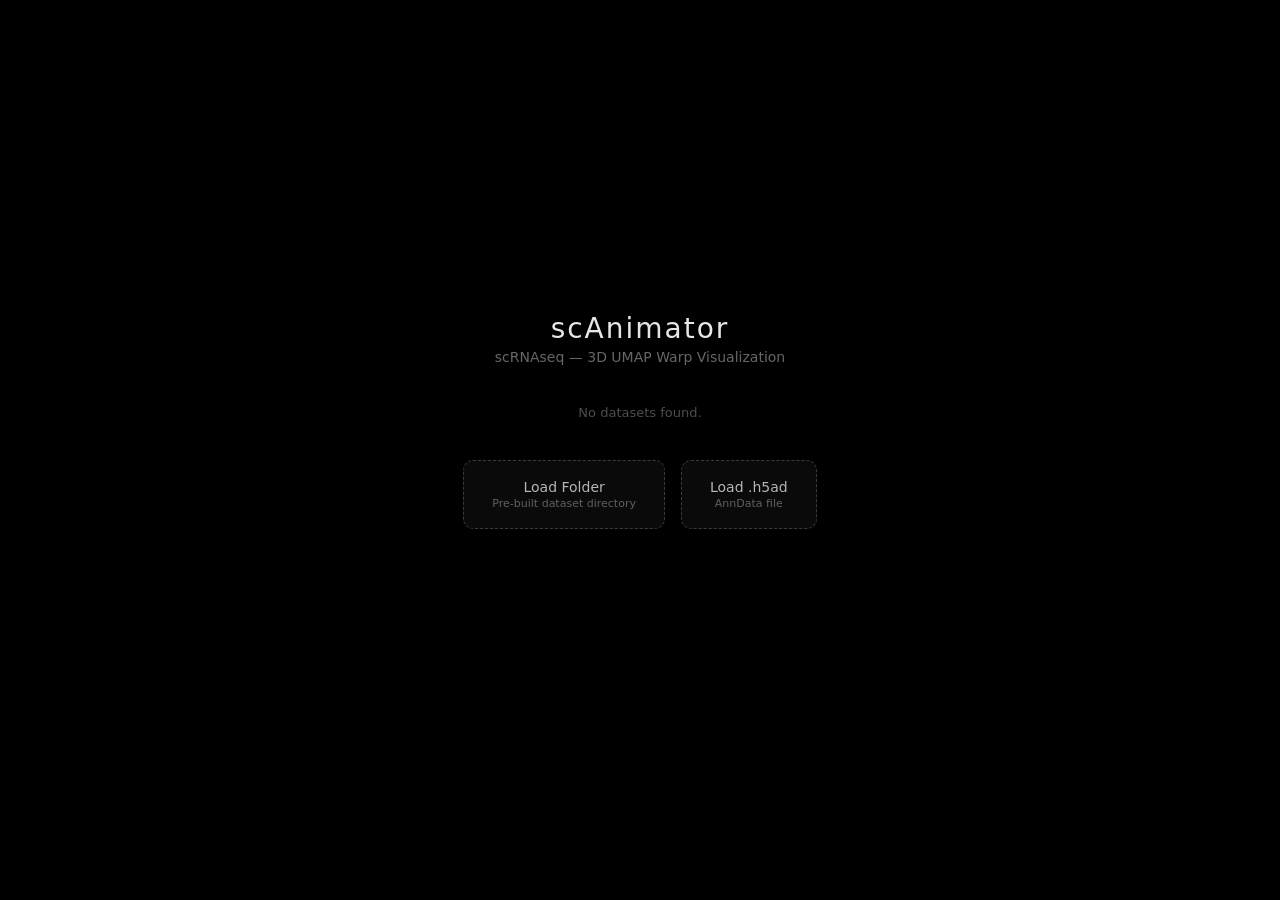
==== commit 2ad33508: "v1.1.3: h5ad input support, PBMC 3k demo dataset, local folder loading - build_viewer.py: accept .h5" ====
--- a/viewer/index.html
+++ b/viewer/index.html
@@ -35,24 +35,66 @@
   .card-title { font-size: 18px; font-weight: 400; margin-bottom: 8px; }
   .card-detail { font-size: 13px; opacity: 0.5; line-height: 1.5; }
   .loading { font-size: 13px; opacity: 0.3; }
+  .load-section {
+    display: flex; gap: 16px; flex-wrap: wrap; justify-content: center;
+    padding: 0 24px;
+  }
+  .load-btn {
+    background: rgba(255,255,255,0.04);
+    border: 1px dashed rgba(255,255,255,0.2);
+    border-radius: 10px;
+    padding: 18px 28px;
+    color: #fff; font-size: 14px;
+    cursor: pointer; transition: background 0.2s, border-color 0.2s;
+    font-family: inherit; display: flex; align-items: center; gap: 10px;
+  }
+  .load-btn:hover {
+    background: rgba(255,255,255,0.08);
+    border-color: rgba(255,255,255,0.35);
+  }
+  .load-btn .icon { font-size: 20px; opacity: 0.5; }
+  .load-btn .label { opacity: 0.7; }
+  .load-btn .sublabel { font-size: 11px; opacity: 0.35; margin-top: 2px; }
+  .load-status {
+    font-size: 13px; opacity: 0.5; text-align: center;
+    min-height: 20px; padding: 0 24px;
+  }
 </style>
 </head>
 <body>
 <div style="text-align:center">
   <h1>scAnimator</h1>
-  <div class="subtitle">Neural scRNAseq — 3D UMAP Warp Visualization</div>
+  <div class="subtitle">scRNAseq — 3D UMAP Warp Visualization</div>
 </div>
 <div class="grid" id="grid">
   <div class="loading">Loading datasets...</div>
 </div>
+<div class="load-section">
+  <button class="load-btn" id="btn-folder" title="Load a pre-built dataset folder (must contain metadata.json, frames.bin, etc.)">
+    <div>
+      <div class="label">Load Folder</div>
+      <div class="sublabel">Pre-built dataset directory</div>
+    </div>
+  </button>
+  <input type="file" id="folder-input" webkitdirectory directory multiple style="display:none">
+  <button class="load-btn" id="btn-h5ad" title="Load an .h5ad file">
+    <div>
+      <div class="label">Load .h5ad</div>
+      <div class="sublabel">AnnData file</div>
+    </div>
+  </button>
+</div>
+<div class="load-status" id="load-status"></div>
 <script>
 const datasets = [
   { id: 'allcombined', fallbackName: 'All Combined' },
   { id: 'dorsal',      fallbackName: 'Dorsal' },
   { id: 'ventral',     fallbackName: 'Ventral' },
+  { id: 'pbmc3k',      fallbackName: 'PBMC 3k' },
 ];
 
 const grid = document.getElementById('grid');
+const status = document.getElementById('load-status');
 
 async function loadDatasets() {
   const cards = [];
@@ -76,8 +118,84 @@
   }
   grid.innerHTML = cards.length
     ? cards.join('')
-    : '<div class="loading">No datasets found. Run build_viewer.py to generate data.</div>';
+    : '<div class="loading">No datasets found.</div>';
 }
+
+// ── IndexedDB helpers ──
+function openDB() {
+  return new Promise((resolve, reject) => {
+    const req = indexedDB.open('scAnimator', 1);
+    req.onupgradeneeded = () => req.result.createObjectStore('files');
+    req.onsuccess = () => resolve(req.result);
+    req.onerror = () => reject(req.error);
+  });
+}
+
+async function storeFile(db, name, data) {
+  return new Promise((resolve, reject) => {
+    const tx = db.transaction('files', 'readwrite');
+    tx.objectStore('files').put(data, name);
+    tx.oncomplete = () => resolve();
+    tx.onerror = () => reject(tx.error);
+  });
+}
+
+// ── Load Folder ──
+const folderInput = document.getElementById('folder-input');
+document.getElementById('btn-folder').addEventListener('click', () => folderInput.click());
+
+folderInput.addEventListener('change', async () => {
+  const files = folderInput.files;
+  if (!files.length) return;
+
+  const required = ['metadata.json', 'frames.bin', 'colors.bin', 'gene_index.json', 'expression.bin'];
+  const optional = ['gene_ranks.json'];
+  const wanted = new Set([...required, ...optional]);
+
+  // Build a map of filename -> File from the selected directory
+  const fileMap = {};
+  for (const f of files) {
+    const name = f.name;
+    if (wanted.has(name)) fileMap[name] = f;
+  }
+
+  // Check required files
+  for (const fname of required) {
+    if (!fileMap[fname]) {
+      status.textContent = `Missing required file: ${fname}`;
+      return;
+    }
+  }
+
+  status.textContent = 'Reading files from folder...';
+
+  try {
+    const db = await openDB();
+    const clearTx = db.transaction('files', 'readwrite');
+    clearTx.objectStore('files').clear();
+    await new Promise(r => { clearTx.oncomplete = r; });
+
+    for (const [fname, file] of Object.entries(fileMap)) {
+      const isJson = fname.endsWith('.json');
+      const data = isJson ? await file.text() : await file.arrayBuffer();
+      await storeFile(db, fname, data);
+      status.textContent = `Loaded ${fname}...`;
+    }
+
+    status.textContent = 'Launching viewer...';
+    window.location.href = 'datasets/_local/index.html';
+  } catch(e) {
+    status.textContent = 'Error: ' + e.message;
+  }
+});
+
+// ── Load .h5ad ──
+document.getElementById('btn-h5ad').addEventListener('click', () => {
+  status.innerHTML = 'To load an .h5ad file, first process it with:<br>' +
+    '<code style="background:rgba(255,255,255,0.1);padding:4px 8px;border-radius:4px;font-size:12px;display:inline-block;margin-top:6px">' +
+    'python build_viewer.py --input your_file.h5ad --output-dir viewer/datasets/name</code><br>' +
+    '<span style="opacity:0.5;font-size:12px;margin-top:4px;display:inline-block">Then use "Load Folder" to open the output directory, or restart the server.</span>';
+});
 
 loadDatasets();
 </script>
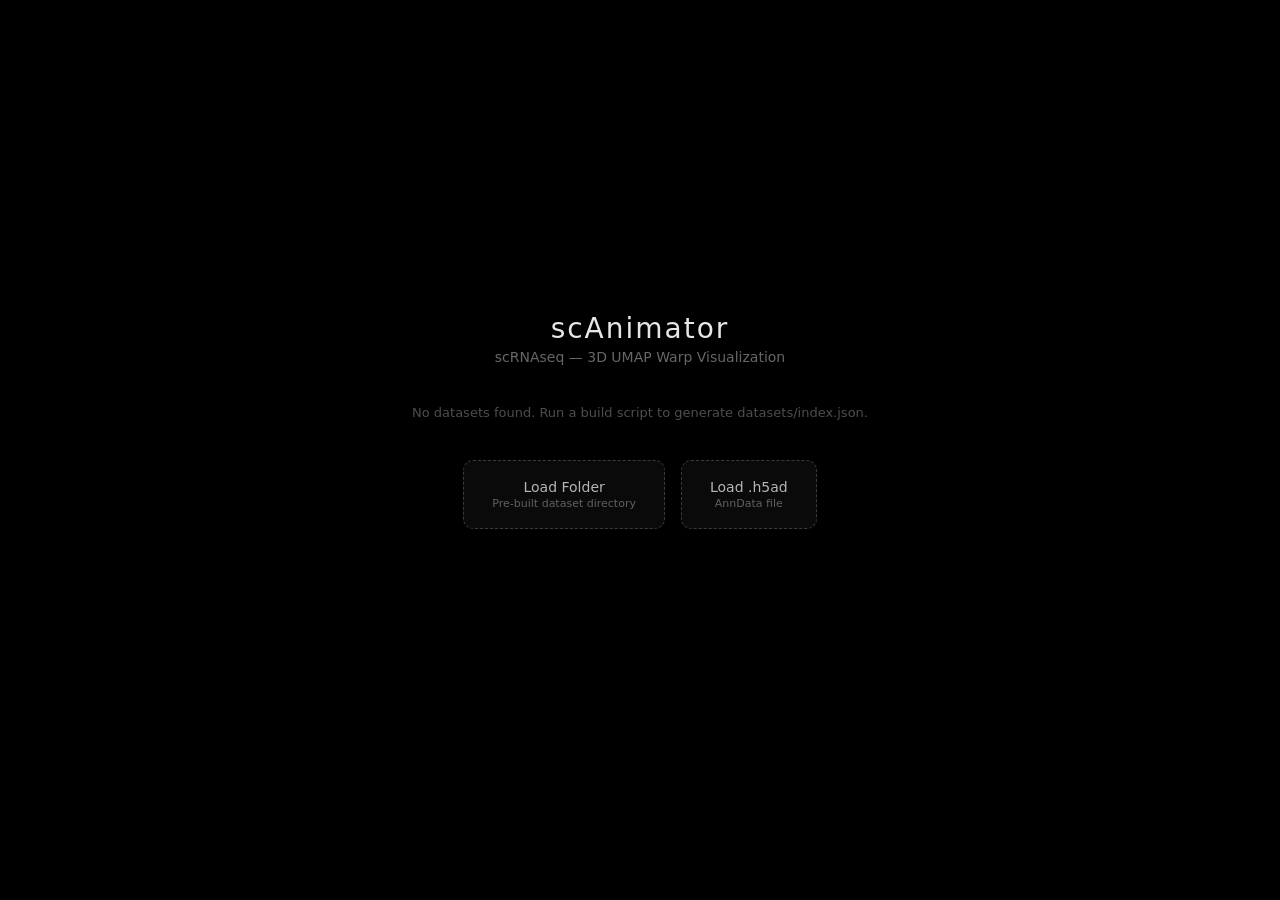
==== commit 21fecd9c: "Unify build scripts and add dynamic dataset discovery Merge build_viewer.py and build_viewer_large.p" ====
--- a/viewer/index.html
+++ b/viewer/index.html
@@ -86,28 +86,29 @@
 </div>
 <div class="load-status" id="load-status"></div>
 <script>
-const datasets = [
-  { id: 'allcombined', fallbackName: 'All Combined' },
-  { id: 'dorsal',      fallbackName: 'Dorsal' },
-  { id: 'ventral',     fallbackName: 'Ventral' },
-  { id: 'pbmc3k',      fallbackName: 'PBMC 3k' },
-];
-
 const grid = document.getElementById('grid');
 const status = document.getElementById('load-status');
 
 async function loadDatasets() {
+  // Discover datasets from datasets/index.json (auto-generated by build scripts)
+  let datasetIds = [];
+  try {
+    const resp = await fetch('datasets/index.json');
+    if (resp.ok) datasetIds = await resp.json();
+  } catch(e) {}
+
   const cards = [];
-  for (const ds of datasets) {
+  for (const id of datasetIds) {
+    if (id.startsWith('_')) continue; // skip _local
     try {
-      const resp = await fetch(`datasets/${ds.id}/metadata.json`);
+      const resp = await fetch(`datasets/${id}/metadata.json`);
       if (!resp.ok) continue;
       const meta = await resp.json();
-      const name = meta.name || ds.fallbackName;
+      const name = meta.name || id;
       const nCells = meta.n_cells?.toLocaleString() || '?';
       const nFrames = meta.n_frames || '?';
       const nGenes = meta.gene_names?.length?.toLocaleString() || '?';
-      cards.push(`<a class="card" href="datasets/${ds.id}/index.html">
+      cards.push(`<a class="card" href="datasets/${id}/index.html">
         <div class="card-title">${name}</div>
         <div class="card-detail">
           ${nCells} cells &middot; ${nGenes} genes<br>
@@ -118,7 +119,7 @@
   }
   grid.innerHTML = cards.length
     ? cards.join('')
-    : '<div class="loading">No datasets found.</div>';
+    : '<div class="loading">No datasets found. Run a build script to generate datasets/index.json.</div>';
 }
 
 // ── IndexedDB helpers ──
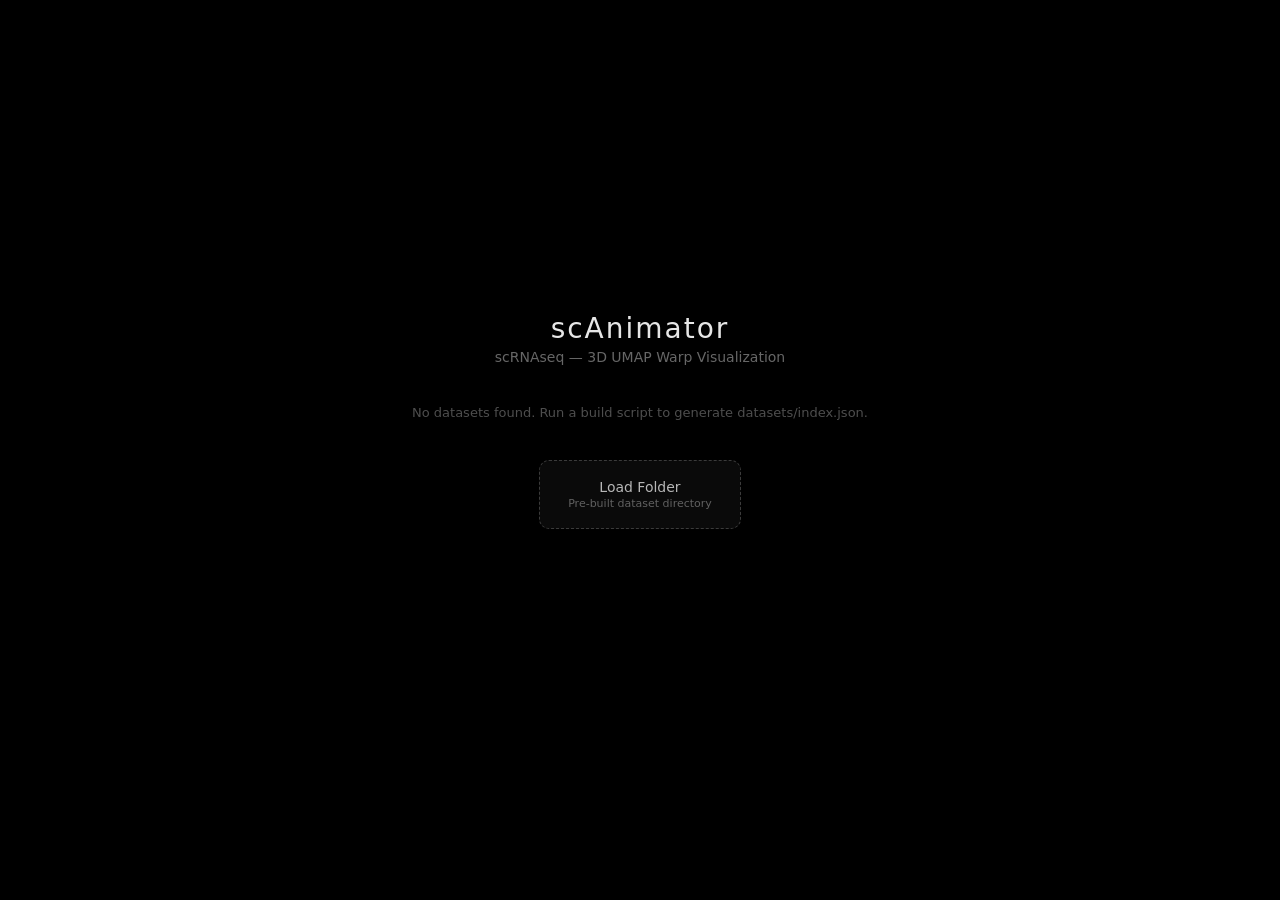
==== commit 66b969dc: "v1.2.0: Unified gradients, independent speed controls, normalize cell counts - Add rainbow, turbo, c" ====
--- a/viewer/index.html
+++ b/viewer/index.html
@@ -77,12 +77,6 @@
     </div>
   </button>
   <input type="file" id="folder-input" webkitdirectory directory multiple style="display:none">
-  <button class="load-btn" id="btn-h5ad" title="Load an .h5ad file">
-    <div>
-      <div class="label">Load .h5ad</div>
-      <div class="sublabel">AnnData file</div>
-    </div>
-  </button>
 </div>
 <div class="load-status" id="load-status"></div>
 <script>
@@ -190,14 +184,6 @@
   }
 });
 
-// ── Load .h5ad ──
-document.getElementById('btn-h5ad').addEventListener('click', () => {
-  status.innerHTML = 'To load an .h5ad file, first process it with:<br>' +
-    '<code style="background:rgba(255,255,255,0.1);padding:4px 8px;border-radius:4px;font-size:12px;display:inline-block;margin-top:6px">' +
-    'python build_viewer.py --input your_file.h5ad --output-dir viewer/datasets/name</code><br>' +
-    '<span style="opacity:0.5;font-size:12px;margin-top:4px;display:inline-block">Then use "Load Folder" to open the output directory, or restart the server.</span>';
-});
-
 loadDatasets();
 </script>
 </body>
